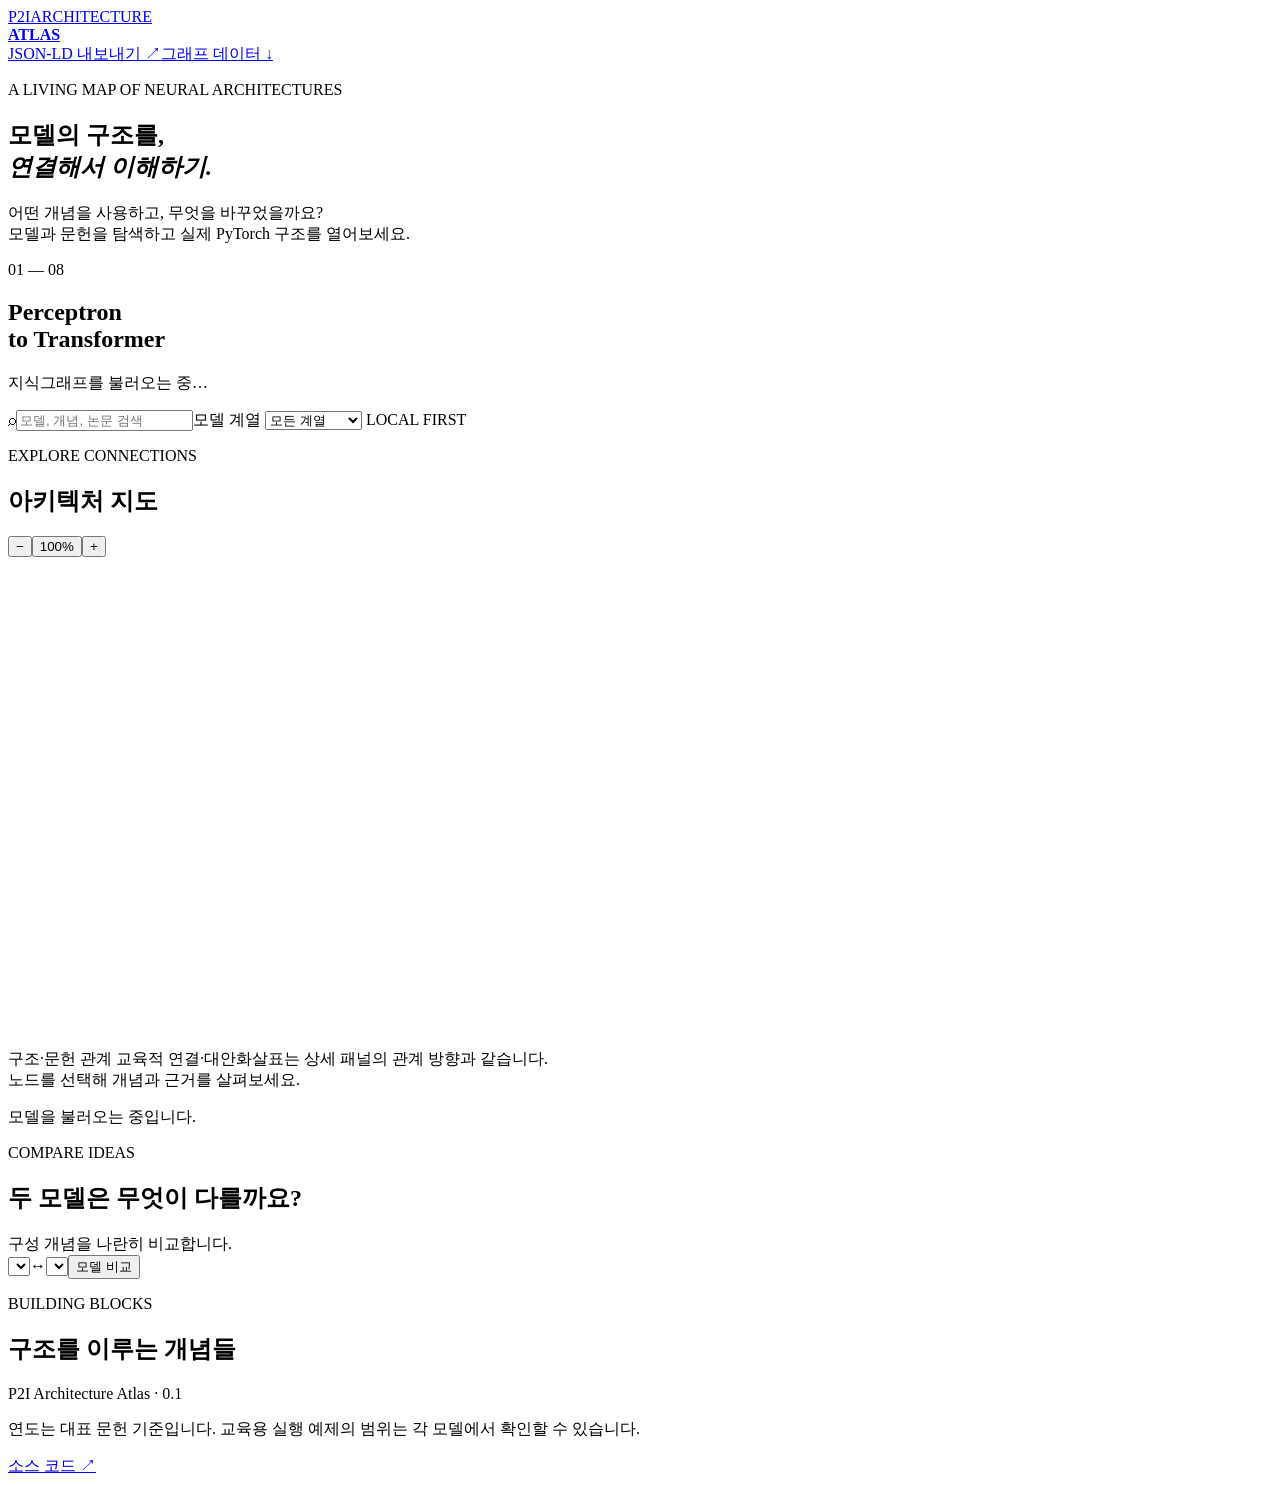
==== src/p2i_kg/static/index.html @ 2f0f4601 "Build an executable architecture knowledge graph and local explorer" ====
<!doctype html>
<html lang="ko"><head><meta charset="UTF-8"><meta name="viewport" content="width=device-width, initial-scale=1"><title>P2I Architecture Atlas</title><link rel="stylesheet" href="/style.css"></head>
<body>
<header><a class="brand" href="/"><span class="logo">P2I</span><span>ARCHITECTURE<br><b>ATLAS</b></span></a><nav><a href="/api/kg/export?format=jsonld" download>JSON-LD 내보내기 ↗</a><a href="/api/kg/export" download>그래프 데이터 ↓</a></nav></header>
<main>
<section class="hero"><div><p class="eyebrow">A LIVING MAP OF NEURAL ARCHITECTURES</p><h1>모델의 구조를,<br><em>연결해서 이해하기.</em></h1><p class="intro">어떤 개념을 사용하고, 무엇을 바꾸었을까요?<br>모델과 문헌을 탐색하고 실제 PyTorch 구조를 열어보세요.</p></div><div class="hero-note"><span class="note-number">01 — 08</span><h2>Perceptron<br><span>to</span> Transformer</h2><p id="stats">지식그래프를 불러오는 중…</p></div></section>
<section class="toolbar" aria-label="탐색 도구"><label class="search"><span>⌕</span><input id="search" type="search" aria-label="모델·개념·논문 검색" placeholder="모델, 개념, 논문 검색"></label><label>모델 계열 <select id="family" aria-label="모델 계열"><option value="all">모든 계열</option><option value="feedforward">Feedforward</option><option value="vision">Vision</option><option value="sequence">Sequence</option><option value="attention">Attention</option></select></label><span class="local-badge"><i></i> LOCAL FIRST</span></section>
<div id="search-results" class="search-results" aria-live="polite"></div>
<div class="workspace"><section class="map-card"><div class="section-heading"><div><p class="eyebrow">EXPLORE CONNECTIONS</p><h2>아키텍처 지도</h2></div><div class="zoom"><button id="zoom-out" aria-label="지도 축소">−</button><button id="zoom-reset" aria-label="지도 배율 초기화">100%</button><button id="zoom-in" aria-label="지도 확대">+</button></div></div><div class="map-viewport"><svg id="map" viewBox="0 0 1400 540" role="group" aria-label="신경망 아키텍처 지식그래프"></svg></div><div class="legend"><span><i class="line"></i> 구조·문헌 관계</span><span><i class="line dotted"></i> 교육적 연결·대안</span><span>화살표는 상세 패널의 관계 방향과 같습니다.</span></div><div class="map-footer"><span>노드를 선택해 개념과 근거를 살펴보세요.</span><span id="revision"></span></div></section><aside id="detail" class="detail-card" aria-live="polite"><p>모델을 불러오는 중입니다.</p></aside></div>
<section class="compare-card"><div class="section-heading"><div><p class="eyebrow">COMPARE IDEAS</p><h2>두 모델은 무엇이 다를까요?</h2></div><span class="muted">구성 개념을 나란히 비교합니다.</span></div><div class="compare-controls"><select id="compare-left" aria-label="비교할 첫 번째 모델"></select><span>↔</span><select id="compare-right" aria-label="비교할 두 번째 모델"></select><button class="primary" id="compare">모델 비교</button></div><div id="comparison" aria-live="polite"></div></section>
<section class="library"><div class="section-heading"><div><p class="eyebrow">BUILDING BLOCKS</p><h2>구조를 이루는 개념들</h2></div></div><div id="concepts" class="concept-grid"></div></section>
<p id="global-error" role="alert"></p>
</main><footer><span>P2I Architecture Atlas · 0.1</span><p>연도는 대표 문헌 기준입니다. 교육용 실행 예제의 범위는 각 모델에서 확인할 수 있습니다.</p><a href="https://github.com/PtwoI/p2i-kg" target="_blank" rel="noopener noreferrer">소스 코드 ↗</a></footer>
<script type="module" src="/app.js"></script></body></html>
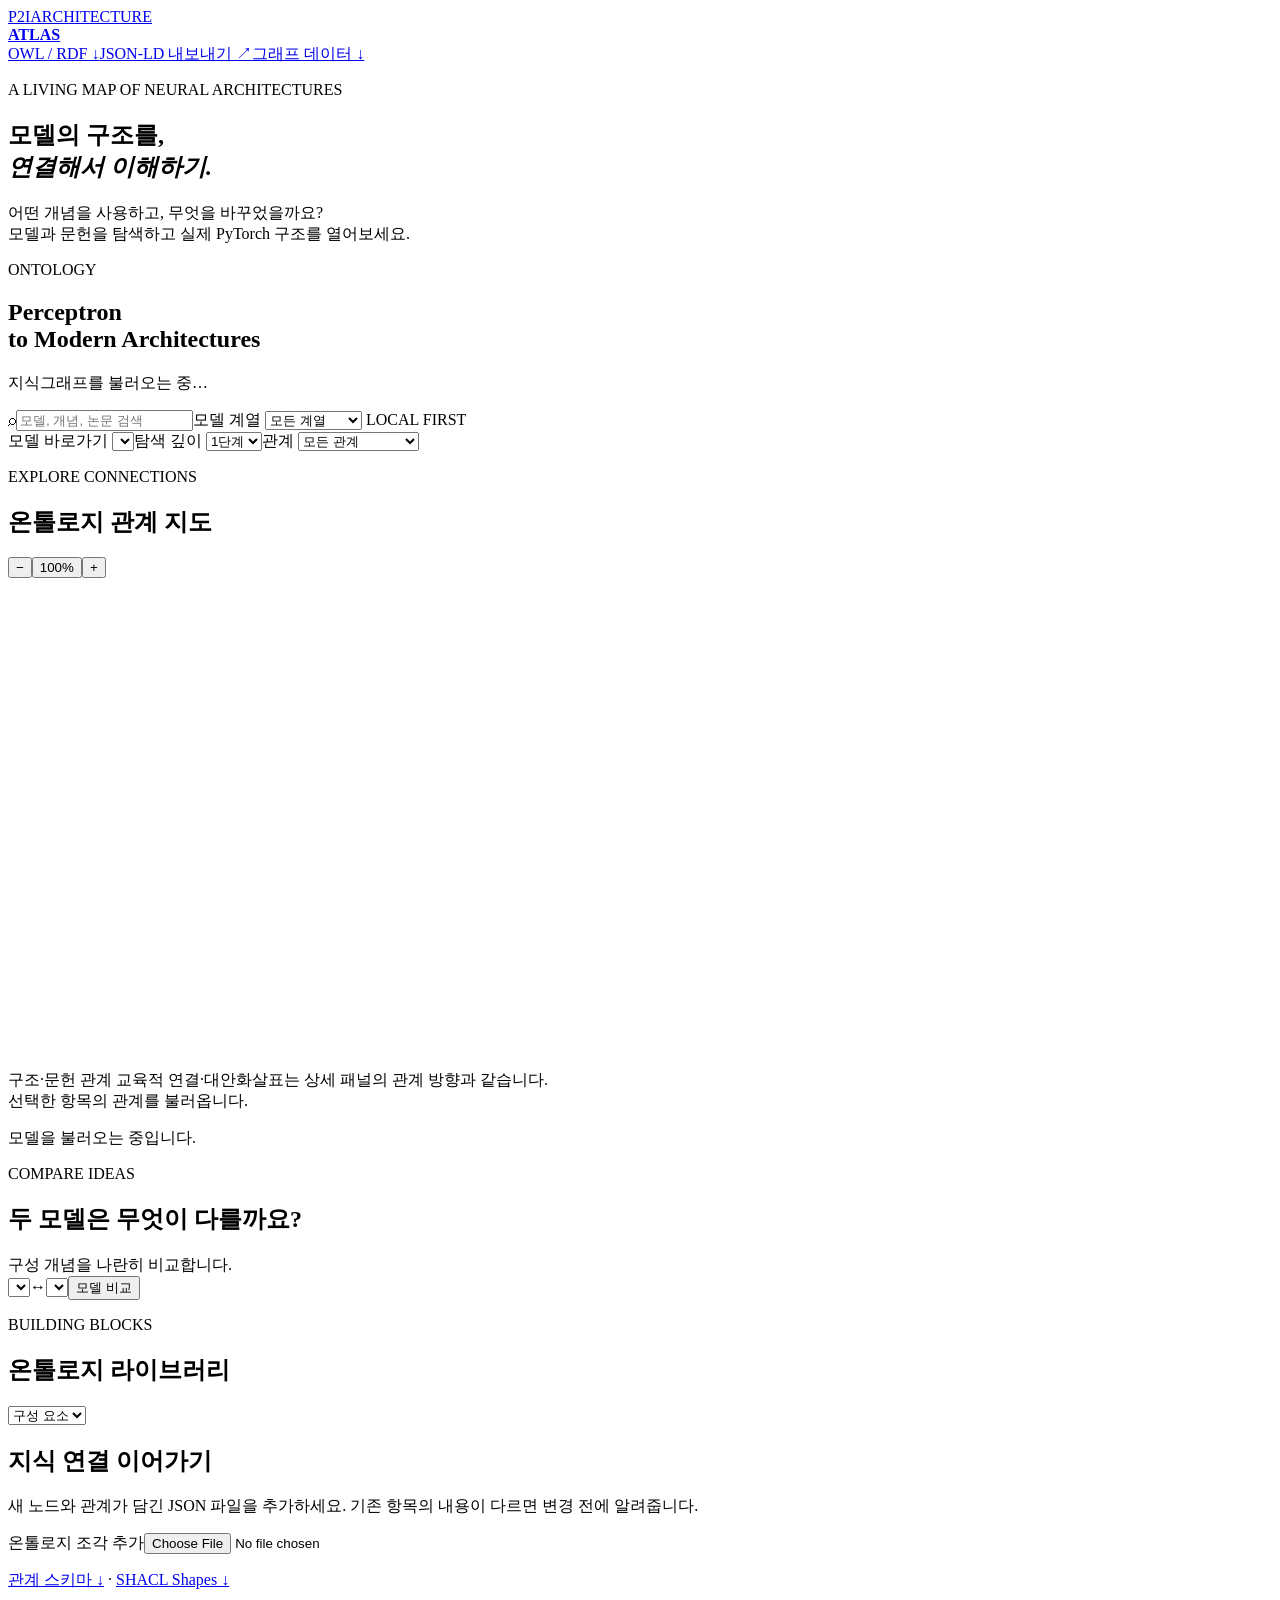
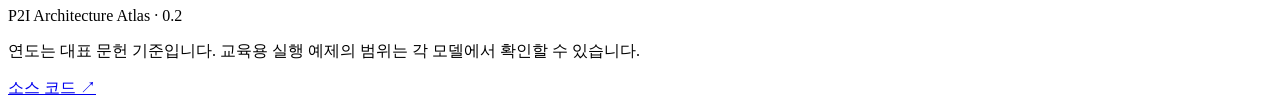
==== commit 63f2ed5e: "[skip ci] Update src/p2i_kg/static/index.html" ====
--- a/src/p2i_kg/static/index.html
+++ b/src/p2i_kg/static/index.html
@@ -1,14 +1,14 @@
 <!doctype html>
 <html lang="ko"><head><meta charset="UTF-8"><meta name="viewport" content="width=device-width, initial-scale=1"><title>P2I Architecture Atlas</title><link rel="stylesheet" href="/style.css"></head>
 <body>
-<header><a class="brand" href="/"><span class="logo">P2I</span><span>ARCHITECTURE<br><b>ATLAS</b></span></a><nav><a href="/api/kg/export?format=jsonld" download>JSON-LD 내보내기 ↗</a><a href="/api/kg/export" download>그래프 데이터 ↓</a></nav></header>
+<header><a class="brand" href="/"><span class="logo">P2I</span><span>ARCHITECTURE<br><b>ATLAS</b></span></a><nav><a href="/api/kg/export?format=turtle" download>OWL / RDF ↓</a><a href="/api/kg/export?format=jsonld" download>JSON-LD 내보내기 ↗</a><a href="/api/kg/export" download>그래프 데이터 ↓</a></nav></header>
 <main>
-<section class="hero"><div><p class="eyebrow">A LIVING MAP OF NEURAL ARCHITECTURES</p><h1>모델의 구조를,<br><em>연결해서 이해하기.</em></h1><p class="intro">어떤 개념을 사용하고, 무엇을 바꾸었을까요?<br>모델과 문헌을 탐색하고 실제 PyTorch 구조를 열어보세요.</p></div><div class="hero-note"><span class="note-number">01 — 08</span><h2>Perceptron<br><span>to</span> Transformer</h2><p id="stats">지식그래프를 불러오는 중…</p></div></section>
-<section class="toolbar" aria-label="탐색 도구"><label class="search"><span>⌕</span><input id="search" type="search" aria-label="모델·개념·논문 검색" placeholder="모델, 개념, 논문 검색"></label><label>모델 계열 <select id="family" aria-label="모델 계열"><option value="all">모든 계열</option><option value="feedforward">Feedforward</option><option value="vision">Vision</option><option value="sequence">Sequence</option><option value="attention">Attention</option></select></label><span class="local-badge"><i></i> LOCAL FIRST</span></section>
+<section class="hero"><div><p class="eyebrow">A LIVING MAP OF NEURAL ARCHITECTURES</p><h1>모델의 구조를,<br><em>연결해서 이해하기.</em></h1><p class="intro">어떤 개념을 사용하고, 무엇을 바꾸었을까요?<br>모델과 문헌을 탐색하고 실제 PyTorch 구조를 열어보세요.</p></div><div class="hero-note"><span class="note-number" id="catalog-range">ONTOLOGY</span><h2>Perceptron<br><span>to</span> Modern Architectures</h2><p id="stats">지식그래프를 불러오는 중…</p></div></section>
+<section class="toolbar" aria-label="탐색 도구"><label class="search"><span>⌕</span><input id="search" type="search" aria-label="모델·개념·논문 검색" placeholder="모델, 개념, 논문 검색"></label><label>모델 계열 <select id="family" aria-label="모델 계열"><option value="all">모든 계열</option><option value="feedforward">Feedforward</option><option value="vision">Vision</option><option value="sequence">Sequence</option><option value="attention">Attention</option><option value="generative">Generative</option><option value="graph">Graph</option><option value="multimodal">Multimodal</option></select></label><span class="local-badge"><i></i> LOCAL FIRST</span></section>
 <div id="search-results" class="search-results" aria-live="polite"></div>
-<div class="workspace"><section class="map-card"><div class="section-heading"><div><p class="eyebrow">EXPLORE CONNECTIONS</p><h2>아키텍처 지도</h2></div><div class="zoom"><button id="zoom-out" aria-label="지도 축소">−</button><button id="zoom-reset" aria-label="지도 배율 초기화">100%</button><button id="zoom-in" aria-label="지도 확대">+</button></div></div><div class="map-viewport"><svg id="map" viewBox="0 0 1400 540" role="group" aria-label="신경망 아키텍처 지식그래프"></svg></div><div class="legend"><span><i class="line"></i> 구조·문헌 관계</span><span><i class="line dotted"></i> 교육적 연결·대안</span><span>화살표는 상세 패널의 관계 방향과 같습니다.</span></div><div class="map-footer"><span>노드를 선택해 개념과 근거를 살펴보세요.</span><span id="revision"></span></div></section><aside id="detail" class="detail-card" aria-live="polite"><p>모델을 불러오는 중입니다.</p></aside></div>
+<div class="ontology-controls"><label>모델 바로가기 <select id="model-select" aria-label="모델 바로가기"></select></label><label>탐색 깊이 <select id="hops" aria-label="탐색 깊이"><option value="1">1단계</option><option value="2">2단계</option></select></label><label>관계 <select id="relation" aria-label="관계 필터"><option value="">모든 관계</option><option value="has_component,uses,subconcept_of">구조와 개념</option><option value="trained_with,applied_to">학습 목적과 과제</option><option value="extends,alternative_to">모델 간 변화</option><option value="documented_in">문헌</option></select></label></div><div class="workspace"><section class="map-card"><div class="section-heading"><div><p class="eyebrow">EXPLORE CONNECTIONS</p><h2>온톨로지 관계 지도</h2></div><div class="zoom"><button id="zoom-out" aria-label="지도 축소">−</button><button id="zoom-reset" aria-label="지도 배율 초기화">100%</button><button id="zoom-in" aria-label="지도 확대">+</button></div></div><div class="map-viewport"><svg id="map" viewBox="0 0 1400 540" role="group" aria-label="신경망 아키텍처 지식그래프"></svg></div><div class="legend"><span><i class="line"></i> 구조·문헌 관계</span><span><i class="line dotted"></i> 교육적 연결·대안</span><span>화살표는 상세 패널의 관계 방향과 같습니다.</span></div><div class="map-footer"><span id="map-message">선택한 항목의 관계를 불러옵니다.</span><span id="revision"></span></div></section><aside id="detail" class="detail-card" aria-live="polite"><p>모델을 불러오는 중입니다.</p></aside></div>
 <section class="compare-card"><div class="section-heading"><div><p class="eyebrow">COMPARE IDEAS</p><h2>두 모델은 무엇이 다를까요?</h2></div><span class="muted">구성 개념을 나란히 비교합니다.</span></div><div class="compare-controls"><select id="compare-left" aria-label="비교할 첫 번째 모델"></select><span>↔</span><select id="compare-right" aria-label="비교할 두 번째 모델"></select><button class="primary" id="compare">모델 비교</button></div><div id="comparison" aria-live="polite"></div></section>
-<section class="library"><div class="section-heading"><div><p class="eyebrow">BUILDING BLOCKS</p><h2>구조를 이루는 개념들</h2></div></div><div id="concepts" class="concept-grid"></div></section>
-<p id="global-error" role="alert"></p>
-</main><footer><span>P2I Architecture Atlas · 0.1</span><p>연도는 대표 문헌 기준입니다. 교육용 실행 예제의 범위는 각 모델에서 확인할 수 있습니다.</p><a href="https://github.com/PtwoI/p2i-kg" target="_blank" rel="noopener noreferrer">소스 코드 ↗</a></footer>
+<section class="library"><div class="section-heading"><div><p class="eyebrow">BUILDING BLOCKS</p><h2>온톨로지 라이브러리</h2></div><select id="library-kind" aria-label="라이브러리 유형"><option value="component">구성 요소</option><option value="concept">개념</option><option value="objective">학습 목적</option><option value="task">과제</option><option value="model">모델</option><option value="paper">논문</option></select></div><div id="concepts" class="concept-grid"></div></section>
+<section class="extend-card"><h2>지식 연결 이어가기</h2><p>새 노드와 관계가 담긴 JSON 파일을 추가하세요. 기존 항목의 내용이 다르면 변경 전에 알려줍니다.</p><label class="secondary">온톨로지 조각 추가<input id="patch-file" type="file" accept="application/json,.json"></label><p id="patch-status" aria-live="polite"></p><a href="/api/kg/ontology" download>관계 스키마 ↓</a> · <a href="/api/kg/shapes" download>SHACL Shapes ↓</a></section><p id="global-error" role="alert"></p>
+</main><footer><span>P2I Architecture Atlas · 0.2</span><p>연도는 대표 문헌 기준입니다. 교육용 실행 예제의 범위는 각 모델에서 확인할 수 있습니다.</p><a href="https://github.com/PtwoI/p2i-kg" target="_blank" rel="noopener noreferrer">소스 코드 ↗</a></footer>
 <script type="module" src="/app.js"></script></body></html>
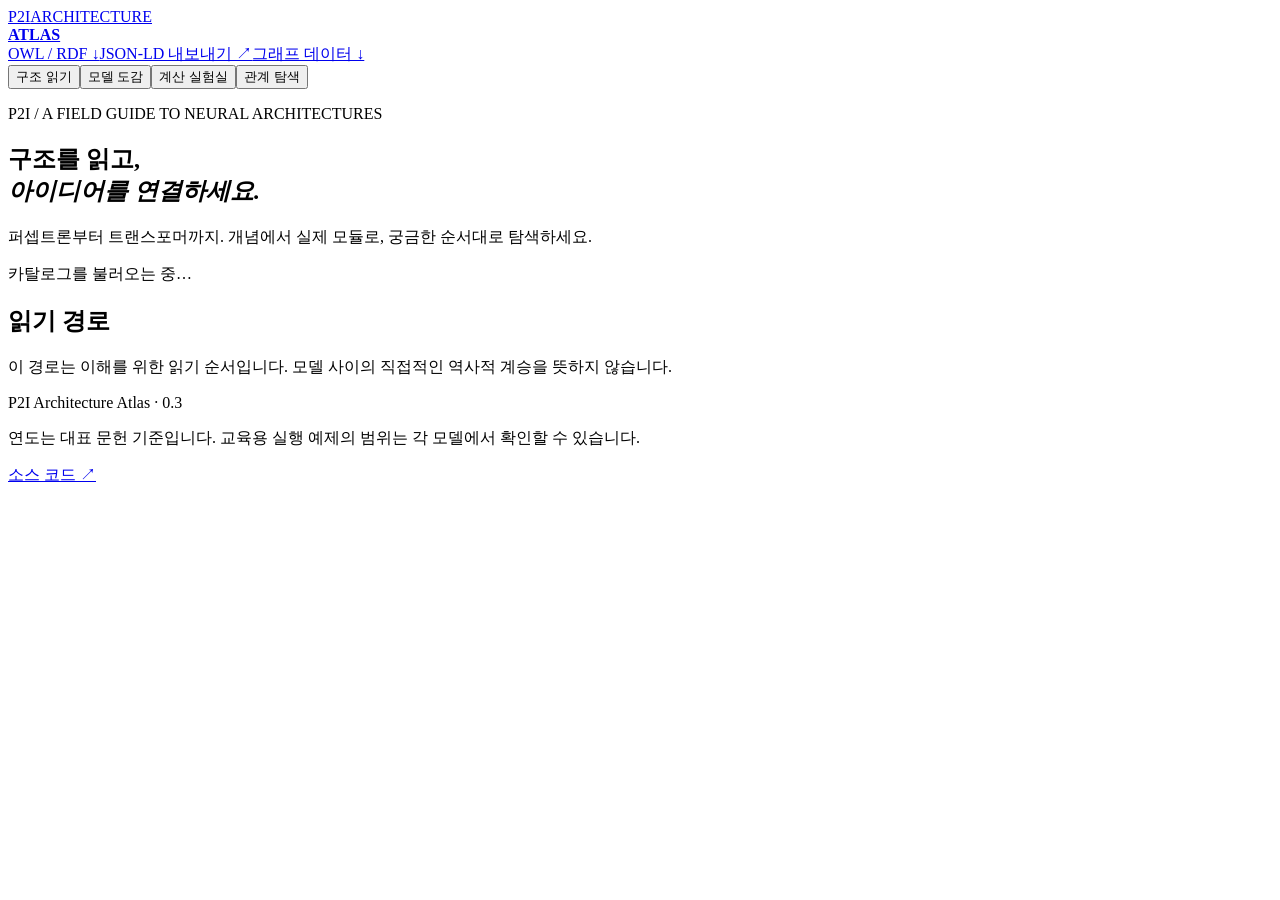
==== commit a4d81e89: "[skip ci] Update src/p2i_kg/static/index.html" ====
--- a/src/p2i_kg/static/index.html
+++ b/src/p2i_kg/static/index.html
@@ -1,14 +1,18 @@
 <!doctype html>
-<html lang="ko"><head><meta charset="UTF-8"><meta name="viewport" content="width=device-width, initial-scale=1"><title>P2I Architecture Atlas</title><link rel="stylesheet" href="/style.css"></head>
+<html lang="ko"><head><meta charset="UTF-8"><meta name="viewport" content="width=device-width, initial-scale=1"><title>P2I Study Atlas · 구조를 읽는 신경망 도감</title><meta name="description" content="신경망 모델의 개념, 구조, 문헌과 계산 과정을 연결해서 읽는 P2I 학습 뷰어"><link rel="stylesheet" href="/style.css"><link rel="stylesheet" href="/study.css"></head>
 <body>
-<header><a class="brand" href="/"><span class="logo">P2I</span><span>ARCHITECTURE<br><b>ATLAS</b></span></a><nav><a href="/api/kg/export?format=turtle" download>OWL / RDF ↓</a><a href="/api/kg/export?format=jsonld" download>JSON-LD 내보내기 ↗</a><a href="/api/kg/export" download>그래프 데이터 ↓</a></nav></header>
+<header><a class="brand" href="/"><span class="logo">P2I</span><span>ARCHITECTURE<br><b>ATLAS</b></span></a><nav><a href="/api/kg/export?format=turtle" download>OWL / RDF ↓</a><a href="/api/kg/export?format=jsonld" download>JSON-LD 내보내기 ↗</a><a href="/api/kg/export" download>그래프 데이터 ↓</a></nav></header><div class="view-nav" role="navigation" aria-label="뷰어 메뉴"><button data-route="learn">구조 읽기</button><button data-route="catalog">모델 도감</button><button data-route="lab">계산 실험실</button><button data-route="explore">관계 탐색</button></div>
 <main>
+<section id="learn-view" data-view="learn"><div class="study-heading"><div><p class="eyebrow">P2I / A FIELD GUIDE TO NEURAL ARCHITECTURES</p><h1>구조를 읽고,<br><em>아이디어를 연결하세요.</em></h1><p>퍼셉트론부터 트랜스포머까지. 개념에서 실제 모듈로, 궁금한 순서대로 탐색하세요.</p></div><span id="study-data-status">카탈로그를 불러오는 중…</span></div><div class="study-layout"><aside class="study-sidebar"><h2>읽기 경로</h2><div id="course-list"></div><p id="course-note" class="course-note"></p><div id="lesson-list"></div><p class="aside-note">이 경로는 이해를 위한 읽기 순서입니다. 모델 사이의 직접적인 역사적 계승을 뜻하지 않습니다.</p></aside><div><article id="lesson" class="study-reader"></article><div id="lesson-paging" class="lesson-paging"></div></div></div></section>
+<section data-view="catalog" hidden><div class="study-heading"><div><p class="eyebrow">THE MODEL COLLECTION</p><h1>신경망 구조 도감</h1><p>같은 문제를 다른 방식으로 푸는 모델들을 찾아보세요.</p></div></div><div class="catalog-tools"><input id="study-search" type="search" aria-label="도감 모델 검색" placeholder="모델 이름이나 설명으로 검색"><label>계열 <select id="study-family" aria-label="도감 모델 계열"><option value="all">모든 계열</option><option value="feedforward">Feedforward</option><option value="vision">Vision</option><option value="sequence">Sequence</option><option value="attention">Attention</option><option value="generative">Generative</option><option value="graph">Graph</option><option value="multimodal">Multimodal</option></select></label><span id="catalog-count"></span></div><div id="model-cards" class="model-cards"></div></section>
+<section data-view="lab" hidden><div class="study-heading"><div><p class="eyebrow">SMALL NUMBERS, VISIBLE IDEAS</p><h1>계산하면서 이해하기</h1><p>값 하나를 바꾸고, 표현이 달라지는 과정을 눈으로 확인하세요.</p></div></div><div id="lab-tabs" class="lab-tabs" aria-label="계산 실험 선택"></div><div id="lab-content" class="lab-card"></div></section>
+<section id="explore-view" data-view="explore" hidden>
 <section class="hero"><div><p class="eyebrow">A LIVING MAP OF NEURAL ARCHITECTURES</p><h1>모델의 구조를,<br><em>연결해서 이해하기.</em></h1><p class="intro">어떤 개념을 사용하고, 무엇을 바꾸었을까요?<br>모델과 문헌을 탐색하고 실제 PyTorch 구조를 열어보세요.</p></div><div class="hero-note"><span class="note-number" id="catalog-range">ONTOLOGY</span><h2>Perceptron<br><span>to</span> Modern Architectures</h2><p id="stats">지식그래프를 불러오는 중…</p></div></section>
 <section class="toolbar" aria-label="탐색 도구"><label class="search"><span>⌕</span><input id="search" type="search" aria-label="모델·개념·논문 검색" placeholder="모델, 개념, 논문 검색"></label><label>모델 계열 <select id="family" aria-label="모델 계열"><option value="all">모든 계열</option><option value="feedforward">Feedforward</option><option value="vision">Vision</option><option value="sequence">Sequence</option><option value="attention">Attention</option><option value="generative">Generative</option><option value="graph">Graph</option><option value="multimodal">Multimodal</option></select></label><span class="local-badge"><i></i> LOCAL FIRST</span></section>
 <div id="search-results" class="search-results" aria-live="polite"></div>
 <div class="ontology-controls"><label>모델 바로가기 <select id="model-select" aria-label="모델 바로가기"></select></label><label>탐색 깊이 <select id="hops" aria-label="탐색 깊이"><option value="1">1단계</option><option value="2">2단계</option></select></label><label>관계 <select id="relation" aria-label="관계 필터"><option value="">모든 관계</option><option value="has_component,uses,subconcept_of">구조와 개념</option><option value="trained_with,applied_to">학습 목적과 과제</option><option value="extends,alternative_to">모델 간 변화</option><option value="documented_in">문헌</option></select></label></div><div class="workspace"><section class="map-card"><div class="section-heading"><div><p class="eyebrow">EXPLORE CONNECTIONS</p><h2>온톨로지 관계 지도</h2></div><div class="zoom"><button id="zoom-out" aria-label="지도 축소">−</button><button id="zoom-reset" aria-label="지도 배율 초기화">100%</button><button id="zoom-in" aria-label="지도 확대">+</button></div></div><div class="map-viewport"><svg id="map" viewBox="0 0 1400 540" role="group" aria-label="신경망 아키텍처 지식그래프"></svg></div><div class="legend"><span><i class="line"></i> 구조·문헌 관계</span><span><i class="line dotted"></i> 교육적 연결·대안</span><span>화살표는 상세 패널의 관계 방향과 같습니다.</span></div><div class="map-footer"><span id="map-message">선택한 항목의 관계를 불러옵니다.</span><span id="revision"></span></div></section><aside id="detail" class="detail-card" aria-live="polite"><p>모델을 불러오는 중입니다.</p></aside></div>
 <section class="compare-card"><div class="section-heading"><div><p class="eyebrow">COMPARE IDEAS</p><h2>두 모델은 무엇이 다를까요?</h2></div><span class="muted">구성 개념을 나란히 비교합니다.</span></div><div class="compare-controls"><select id="compare-left" aria-label="비교할 첫 번째 모델"></select><span>↔</span><select id="compare-right" aria-label="비교할 두 번째 모델"></select><button class="primary" id="compare">모델 비교</button></div><div id="comparison" aria-live="polite"></div></section>
 <section class="library"><div class="section-heading"><div><p class="eyebrow">BUILDING BLOCKS</p><h2>온톨로지 라이브러리</h2></div><select id="library-kind" aria-label="라이브러리 유형"><option value="component">구성 요소</option><option value="concept">개념</option><option value="objective">학습 목적</option><option value="task">과제</option><option value="model">모델</option><option value="paper">논문</option></select></div><div id="concepts" class="concept-grid"></div></section>
-<section class="extend-card"><h2>지식 연결 이어가기</h2><p>새 노드와 관계가 담긴 JSON 파일을 추가하세요. 기존 항목의 내용이 다르면 변경 전에 알려줍니다.</p><label class="secondary">온톨로지 조각 추가<input id="patch-file" type="file" accept="application/json,.json"></label><p id="patch-status" aria-live="polite"></p><a href="/api/kg/ontology" download>관계 스키마 ↓</a> · <a href="/api/kg/shapes" download>SHACL Shapes ↓</a></section><p id="global-error" role="alert"></p>
-</main><footer><span>P2I Architecture Atlas · 0.2</span><p>연도는 대표 문헌 기준입니다. 교육용 실행 예제의 범위는 각 모델에서 확인할 수 있습니다.</p><a href="https://github.com/PtwoI/p2i-kg" target="_blank" rel="noopener noreferrer">소스 코드 ↗</a></footer>
+<section class="extend-card"><h2>지식 연결 이어가기</h2><p>새 노드와 관계가 담긴 JSON 파일을 추가하세요. 기존 항목의 내용이 다르면 변경 전에 알려줍니다.</p><label class="secondary">온톨로지 조각 추가<input id="patch-file" type="file" accept="application/json,.json"></label><p id="patch-status" aria-live="polite"></p><a href="/api/kg/ontology" download>관계 스키마 ↓</a> · <a href="/api/kg/shapes" download>SHACL Shapes ↓</a></section>
+</section><p id="global-error" role="alert"></p></main><footer><span>P2I Architecture Atlas · 0.3</span><p>연도는 대표 문헌 기준입니다. 교육용 실행 예제의 범위는 각 모델에서 확인할 수 있습니다.</p><a href="https://github.com/PtwoI/p2i-kg" target="_blank" rel="noopener noreferrer">소스 코드 ↗</a></footer>
 <script type="module" src="/app.js"></script></body></html>
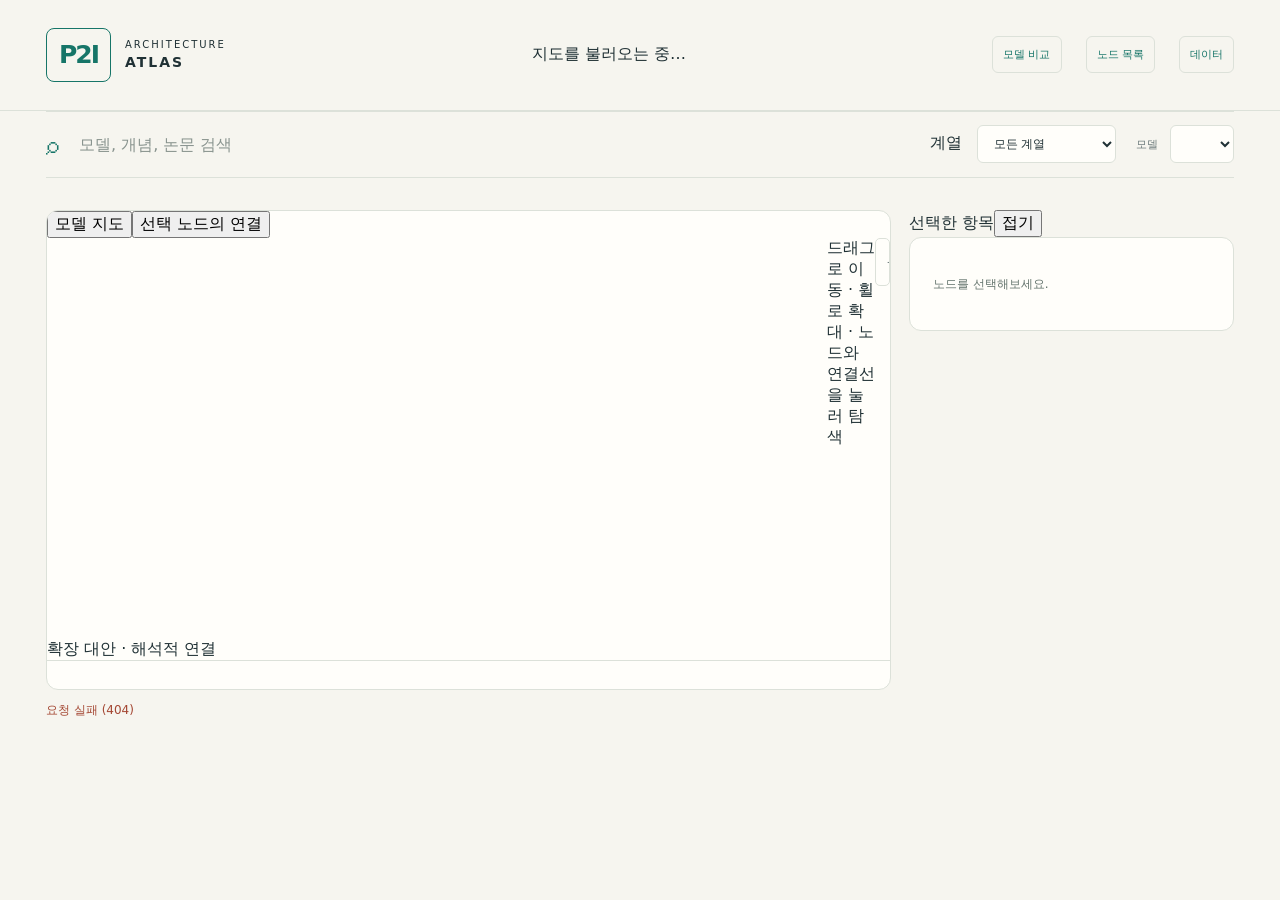
==== commit e7a6c033: "[skip ci] Update src/p2i_kg/static/index.html" ====
--- a/src/p2i_kg/static/index.html
+++ b/src/p2i_kg/static/index.html
@@ -1,18 +1,14 @@
 <!doctype html>
-<html lang="ko"><head><meta charset="UTF-8"><meta name="viewport" content="width=device-width, initial-scale=1"><title>P2I Study Atlas · 구조를 읽는 신경망 도감</title><meta name="description" content="신경망 모델의 개념, 구조, 문헌과 계산 과정을 연결해서 읽는 P2I 학습 뷰어"><link rel="stylesheet" href="/style.css"><link rel="stylesheet" href="/study.css"></head>
+<html lang="ko"><head><meta charset="UTF-8"><meta name="viewport" content="width=device-width, initial-scale=1"><title>P2I Architecture Atlas</title><meta name="description" content="신경망 모델과 개념, 구조, 문헌을 연결한 인터랙티브 지도"><link rel="stylesheet" href="./style.css"><link rel="stylesheet" href="./map.css"></head>
 <body>
-<header><a class="brand" href="/"><span class="logo">P2I</span><span>ARCHITECTURE<br><b>ATLAS</b></span></a><nav><a href="/api/kg/export?format=turtle" download>OWL / RDF ↓</a><a href="/api/kg/export?format=jsonld" download>JSON-LD 내보내기 ↗</a><a href="/api/kg/export" download>그래프 데이터 ↓</a></nav></header><div class="view-nav" role="navigation" aria-label="뷰어 메뉴"><button data-route="learn">구조 읽기</button><button data-route="catalog">모델 도감</button><button data-route="lab">계산 실험실</button><button data-route="explore">관계 탐색</button></div>
+<header><a class="brand" href="./"><span class="logo">P2I</span><span>ARCHITECTURE<br><b>ATLAS</b></span></a><div class="header-stats" id="stats">지도를 불러오는 중…</div><nav aria-label="지도 도구"><button class="secondary" data-panel="compare-panel">모델 비교</button><button class="secondary" data-panel="library-panel">노드 목록</button><button class="secondary" data-panel="data-panel">데이터</button></nav></header>
 <main>
-<section id="learn-view" data-view="learn"><div class="study-heading"><div><p class="eyebrow">P2I / A FIELD GUIDE TO NEURAL ARCHITECTURES</p><h1>구조를 읽고,<br><em>아이디어를 연결하세요.</em></h1><p>퍼셉트론부터 트랜스포머까지. 개념에서 실제 모듈로, 궁금한 순서대로 탐색하세요.</p></div><span id="study-data-status">카탈로그를 불러오는 중…</span></div><div class="study-layout"><aside class="study-sidebar"><h2>읽기 경로</h2><div id="course-list"></div><p id="course-note" class="course-note"></p><div id="lesson-list"></div><p class="aside-note">이 경로는 이해를 위한 읽기 순서입니다. 모델 사이의 직접적인 역사적 계승을 뜻하지 않습니다.</p></aside><div><article id="lesson" class="study-reader"></article><div id="lesson-paging" class="lesson-paging"></div></div></div></section>
-<section data-view="catalog" hidden><div class="study-heading"><div><p class="eyebrow">THE MODEL COLLECTION</p><h1>신경망 구조 도감</h1><p>같은 문제를 다른 방식으로 푸는 모델들을 찾아보세요.</p></div></div><div class="catalog-tools"><input id="study-search" type="search" aria-label="도감 모델 검색" placeholder="모델 이름이나 설명으로 검색"><label>계열 <select id="study-family" aria-label="도감 모델 계열"><option value="all">모든 계열</option><option value="feedforward">Feedforward</option><option value="vision">Vision</option><option value="sequence">Sequence</option><option value="attention">Attention</option><option value="generative">Generative</option><option value="graph">Graph</option><option value="multimodal">Multimodal</option></select></label><span id="catalog-count"></span></div><div id="model-cards" class="model-cards"></div></section>
-<section data-view="lab" hidden><div class="study-heading"><div><p class="eyebrow">SMALL NUMBERS, VISIBLE IDEAS</p><h1>계산하면서 이해하기</h1><p>값 하나를 바꾸고, 표현이 달라지는 과정을 눈으로 확인하세요.</p></div></div><div id="lab-tabs" class="lab-tabs" aria-label="계산 실험 선택"></div><div id="lab-content" class="lab-card"></div></section>
-<section id="explore-view" data-view="explore" hidden>
-<section class="hero"><div><p class="eyebrow">A LIVING MAP OF NEURAL ARCHITECTURES</p><h1>모델의 구조를,<br><em>연결해서 이해하기.</em></h1><p class="intro">어떤 개념을 사용하고, 무엇을 바꾸었을까요?<br>모델과 문헌을 탐색하고 실제 PyTorch 구조를 열어보세요.</p></div><div class="hero-note"><span class="note-number" id="catalog-range">ONTOLOGY</span><h2>Perceptron<br><span>to</span> Modern Architectures</h2><p id="stats">지식그래프를 불러오는 중…</p></div></section>
-<section class="toolbar" aria-label="탐색 도구"><label class="search"><span>⌕</span><input id="search" type="search" aria-label="모델·개념·논문 검색" placeholder="모델, 개념, 논문 검색"></label><label>모델 계열 <select id="family" aria-label="모델 계열"><option value="all">모든 계열</option><option value="feedforward">Feedforward</option><option value="vision">Vision</option><option value="sequence">Sequence</option><option value="attention">Attention</option><option value="generative">Generative</option><option value="graph">Graph</option><option value="multimodal">Multimodal</option></select></label><span class="local-badge"><i></i> LOCAL FIRST</span></section>
+<div class="toolbar" aria-label="탐색 도구"><label class="search"><span>⌕</span><input id="search" type="search" aria-label="모델·개념·논문 검색" placeholder="모델, 개념, 논문 검색"></label><label class="filter-label">계열 <select id="family" aria-label="모델 계열"><option value="all">모든 계열</option><option value="feedforward">Feedforward</option><option value="vision">Vision</option><option value="sequence">Sequence</option><option value="attention">Attention</option><option value="generative">Generative</option><option value="graph">Graph</option><option value="multimodal">Multimodal</option></select></label><label class="jump-label">모델 <select id="model-select" aria-label="모델 바로가기"></select></label></div>
 <div id="search-results" class="search-results" aria-live="polite"></div>
-<div class="ontology-controls"><label>모델 바로가기 <select id="model-select" aria-label="모델 바로가기"></select></label><label>탐색 깊이 <select id="hops" aria-label="탐색 깊이"><option value="1">1단계</option><option value="2">2단계</option></select></label><label>관계 <select id="relation" aria-label="관계 필터"><option value="">모든 관계</option><option value="has_component,uses,subconcept_of">구조와 개념</option><option value="trained_with,applied_to">학습 목적과 과제</option><option value="extends,alternative_to">모델 간 변화</option><option value="documented_in">문헌</option></select></label></div><div class="workspace"><section class="map-card"><div class="section-heading"><div><p class="eyebrow">EXPLORE CONNECTIONS</p><h2>온톨로지 관계 지도</h2></div><div class="zoom"><button id="zoom-out" aria-label="지도 축소">−</button><button id="zoom-reset" aria-label="지도 배율 초기화">100%</button><button id="zoom-in" aria-label="지도 확대">+</button></div></div><div class="map-viewport"><svg id="map" viewBox="0 0 1400 540" role="group" aria-label="신경망 아키텍처 지식그래프"></svg></div><div class="legend"><span><i class="line"></i> 구조·문헌 관계</span><span><i class="line dotted"></i> 교육적 연결·대안</span><span>화살표는 상세 패널의 관계 방향과 같습니다.</span></div><div class="map-footer"><span id="map-message">선택한 항목의 관계를 불러옵니다.</span><span id="revision"></span></div></section><aside id="detail" class="detail-card" aria-live="polite"><p>모델을 불러오는 중입니다.</p></aside></div>
-<section class="compare-card"><div class="section-heading"><div><p class="eyebrow">COMPARE IDEAS</p><h2>두 모델은 무엇이 다를까요?</h2></div><span class="muted">구성 개념을 나란히 비교합니다.</span></div><div class="compare-controls"><select id="compare-left" aria-label="비교할 첫 번째 모델"></select><span>↔</span><select id="compare-right" aria-label="비교할 두 번째 모델"></select><button class="primary" id="compare">모델 비교</button></div><div id="comparison" aria-live="polite"></div></section>
-<section class="library"><div class="section-heading"><div><p class="eyebrow">BUILDING BLOCKS</p><h2>온톨로지 라이브러리</h2></div><select id="library-kind" aria-label="라이브러리 유형"><option value="component">구성 요소</option><option value="concept">개념</option><option value="objective">학습 목적</option><option value="task">과제</option><option value="model">모델</option><option value="paper">논문</option></select></div><div id="concepts" class="concept-grid"></div></section>
-<section class="extend-card"><h2>지식 연결 이어가기</h2><p>새 노드와 관계가 담긴 JSON 파일을 추가하세요. 기존 항목의 내용이 다르면 변경 전에 알려줍니다.</p><label class="secondary">온톨로지 조각 추가<input id="patch-file" type="file" accept="application/json,.json"></label><p id="patch-status" aria-live="polite"></p><a href="/api/kg/ontology" download>관계 스키마 ↓</a> · <a href="/api/kg/shapes" download>SHACL Shapes ↓</a></section>
-</section><p id="global-error" role="alert"></p></main><footer><span>P2I Architecture Atlas · 0.3</span><p>연도는 대표 문헌 기준입니다. 교육용 실행 예제의 범위는 각 모델에서 확인할 수 있습니다.</p><a href="https://github.com/PtwoI/p2i-kg" target="_blank" rel="noopener noreferrer">소스 코드 ↗</a></footer>
-<script type="module" src="/app.js"></script></body></html>
+<div class="workspace"><section class="map-card"><div class="map-topbar"><div class="map-modes" role="group" aria-label="지도 범위"><button id="overview" aria-pressed="true">모델 지도</button><button id="neighborhood" aria-pressed="false">선택 노드의 연결</button></div><div class="focus-controls" hidden><label>깊이 <select id="hops" aria-label="탐색 깊이"><option value="1">1단계</option><option value="2">2단계</option></select></label><label>관계 <select id="relation" aria-label="관계 필터"><option value="">모든 관계</option><option value="has_component,uses,subconcept_of">구조와 개념</option><option value="trained_with,applied_to">학습 목적과 과제</option><option value="extends,alternative_to">모델 간 변화</option><option value="documented_in">문헌</option></select></label></div></div><div class="map-viewport"><svg id="map" viewBox="0 0 1400 720" role="group" tabindex="0" aria-label="신경망 아키텍처 지식그래프"></svg><div class="canvas-hint" id="canvas-hint">드래그로 이동 · 휠로 확대 · 노드와 연결선을 눌러 탐색</div><div class="zoom"><button id="zoom-out" aria-label="지도 축소">−</button><button id="zoom-reset" aria-label="지도 전체 보기">전체</button><button id="zoom-in" aria-label="지도 확대">+</button></div></div><div class="map-legend"><div id="family-legend"></div><span><i class="legend-line"></i> 확장 <i class="legend-line dotted"></i> 대안 · 해석적 연결</span></div><div class="map-footer"><span id="map-message"></span><span id="revision"></span></div></section><aside class="inspector"><div class="inspector-heading"><span>선택한 항목</span><button id="collapse-detail" aria-expanded="true" aria-label="상세 패널 접기">접기</button></div><div id="detail" class="detail-card" aria-live="polite"><p>노드를 선택해보세요.</p></div></aside></div>
+<p id="global-error" role="alert"></p>
+</main>
+<dialog id="compare-panel" class="atlas-panel"><div class="panel-heading"><h2>모델 비교</h2><button data-close aria-label="모델 비교 닫기">×</button></div><section class="compare-card"><div class="compare-controls"><select id="compare-left" aria-label="비교할 첫 번째 모델"></select><span>↔</span><select id="compare-right" aria-label="비교할 두 번째 모델"></select><button class="primary" id="compare">비교하기</button></div><div id="comparison" aria-live="polite"></div></section></dialog>
+<dialog id="library-panel" class="atlas-panel"><div class="panel-heading"><h2>노드 목록</h2><button data-close aria-label="노드 목록 닫기">×</button></div><section class="library"><div class="section-heading"><select id="library-kind" aria-label="라이브러리 유형"><option value="model">모델</option><option value="concept">개념</option><option value="component">구성 요소</option><option value="objective">학습 목적</option><option value="task">과제</option><option value="paper">논문</option></select></div><div id="concepts" class="concept-grid"></div></section></dialog>
+<dialog id="data-panel" class="atlas-panel"><div class="panel-heading"><h2>지도 데이터</h2><button data-close aria-label="지도 데이터 닫기">×</button></div><div class="data-links"><a href="/api/kg/export?format=turtle" download>OWL / RDF ↓</a><a href="/api/kg/export?format=jsonld" download>JSON-LD 내보내기 ↗</a><a href="/api/kg/export" download>그래프 데이터 ↓</a><a href="/api/kg/ontology" download>관계 스키마 ↓</a><a href="/api/kg/shapes" download>SHACL Shapes ↓</a></div><section class="extend-card"><h2>지식 연결 이어가기</h2><p>새 노드와 관계가 담긴 JSON 파일을 추가하세요.</p><label class="secondary">온톨로지 조각 추가<input id="patch-file" type="file" accept="application/json,.json"></label><p id="patch-status" aria-live="polite"></p></section><p class="snapshot-note"></p><a class="source-link" href="https://github.com/PtwoI/p2i-kg" target="_blank" rel="noopener noreferrer">소스 코드 ↗</a></dialog>
+<script type="module" src="./app.js"></script></body></html>
--- a/src/p2i_kg/static/style.css
+++ b/src/p2i_kg/static/style.css
@@ -0,0 +1,5 @@
+:root{font-family:Inter,Pretendard,"Noto Sans KR",system-ui,sans-serif;color:#203135;background:#f6f5ef;font-synthesis:none;--teal:#167568;--ink:#203135;--muted:#6d7b7c;--line:#dce1d9;--paper:#fffefa}*{box-sizing:border-box}body{margin:0}button,input,select{font:inherit}button,a,select{-webkit-tap-highlight-color:transparent}button{cursor:pointer}a{color:inherit;text-decoration:none}button:focus-visible,a:focus-visible,select:focus-visible,input:focus-visible{outline:3px solid #eeaa52;outline-offset:4px}header{max-width:1500px;margin:auto;padding:28px 46px;display:flex;justify-content:space-between;align-items:center;border-bottom:1px solid var(--line)}.brand{display:flex;gap:14px;align-items:center;font-size:10px;letter-spacing:2px;line-height:1.5}.brand b{font-size:14px}.logo{font-size:25px;letter-spacing:-2px;font-weight:800;color:var(--teal);border:1px solid var(--teal);padding:7px 12px;border-radius:8px}nav{display:flex;gap:24px;font-size:12px;color:#516764}nav a:hover{text-decoration:underline}main{max-width:1500px;margin:auto;padding:0 46px 55px}.hero{display:flex;justify-content:space-between;align-items:center;padding:52px 0 43px;gap:35px}.eyebrow{font-size:10px;letter-spacing:2.1px;font-weight:700;color:var(--teal);margin:0 0 14px}h1{font-size:clamp(32px,4vw,56px);line-height:1.24;letter-spacing:-2.1px;margin:0;font-weight:650}h1 em{font-style:normal;color:var(--teal)}.intro{font-size:14px;line-height:1.9;color:var(--muted);margin:20px 0 0}.hero-note{padding:23px 34px;border-left:1px solid var(--line);min-width:290px}.note-number{font-size:11px;letter-spacing:3px;color:var(--teal)}.hero-note h2{font-size:25px;line-height:1.6;font-weight:500;margin:12px 0}.hero-note h2 span{font-family:Georgia,serif;font-size:20px;font-style:italic;color:#a2aaa0}.hero-note p{font-size:11px;line-height:1.8;color:var(--muted)}.toolbar{display:flex;align-items:center;gap:20px;margin-bottom:18px;padding:13px 0;border-top:1px solid var(--line);border-bottom:1px solid var(--line)}.search{display:flex;gap:10px;align-items:center;flex:1}.search span{font-size:25px;color:var(--teal)}input{background:transparent;border:0;padding:10px;min-width:0;width:100%;color:var(--ink)}input::placeholder{color:#88938e}.toolbar>label:last-of-type{font-size:11px;color:var(--muted)}select{border:1px solid var(--line);border-radius:6px;background:var(--paper);padding:10px 30px 10px 12px;color:var(--ink);margin-left:9px;font-size:12px}.local-badge{font-size:9px;letter-spacing:1.3px;color:var(--teal);white-space:nowrap;display:flex;align-items:center;gap:7px}.local-badge i{height:6px;width:6px;border-radius:50%;background:var(--teal)}.workspace{display:grid;grid-template-columns:minmax(0,1fr) 325px;gap:18px;align-items:start}.map-card,.detail-card,.compare-card{border:1px solid var(--line);border-radius:12px;background:var(--paper);overflow:hidden}.section-heading{display:flex;justify-content:space-between;align-items:center;gap:14px;padding:22px 24px}.section-heading .eyebrow{font-size:9px;margin-bottom:8px}h2{font-size:18px;font-weight:600;margin:0;letter-spacing:-.5px}.zoom{display:flex;align-items:center;border:1px solid var(--line);border-radius:5px;overflow:hidden}.zoom button{border:0;background:transparent;padding:6px 10px;color:var(--muted);font-size:12px}.zoom button:hover{background:#e6eeea}.map-viewport{overflow:auto;background-image:radial-gradient(#d9e1d7 .65px,transparent .65px);background-size:16px 16px;min-height:350px;display:flex;align-items:center}#map{display:block;width:100%;min-width:780px;height:auto}.model-node{cursor:pointer;transition:opacity .2s}.model-node rect{fill:var(--paper);stroke:#cbd6cd;stroke-width:1.5;transition:fill .15s,stroke .15s}.model-node:hover rect{stroke:var(--teal);stroke-width:2.5}.model-node.selected rect{fill:#e4f0e9;stroke:var(--teal);stroke-width:2.5}.model-node.dimmed{opacity:.2}.model-node .node-label{font:600 20px system-ui;fill:var(--ink)}.model-node .node-year{font:12px system-ui;fill:var(--muted)}.model-node .node-index{font:11px system-ui;fill:var(--teal);letter-spacing:1px}.map-edge{fill:none;stroke:#9caea4;stroke-width:2}.map-edge.dotted{stroke-dasharray:5 6}.map-edge.active{stroke:var(--teal);stroke-width:3}.map-edge-label{font:11px system-ui;fill:#71827a}.legend{display:flex;gap:18px;flex-wrap:wrap;font-size:9px;color:var(--muted);padding:16px 22px}.legend span{display:flex;align-items:center;gap:6px}.line{width:21px;border-top:2px solid #9caea4}.line.dotted{border-top-style:dashed}.map-footer{padding:14px 22px;display:flex;justify-content:space-between;gap:10px;font-size:9px;color:var(--muted);border-top:1px solid var(--line)}.detail-card{padding:23px}.detail-type{font-size:9px;letter-spacing:2px;color:var(--teal);text-transform:uppercase}.detail-card h2{font-size:25px;margin:12px 0;line-height:1.3}.detail-card p{font-size:12px;line-height:1.9;color:#65756e}.detail-year{font-family:Georgia,serif;font-size:30px;color:#adb8ad;margin:12px 0}.detail-card h3{font-size:11px;letter-spacing:1px;margin:25px 0 12px;color:#63766d}.chips{display:flex;flex-wrap:wrap;gap:7px}.chip{padding:6px 9px;border:1px solid #d9e5dc;border-radius:20px;background:#f5f8f2;color:#3f6659;font-size:10px}.chip:hover{background:#e4efe5}.reference{display:block;border-top:1px solid var(--line);padding-top:12px;margin-top:13px;font-size:11px;line-height:1.6}.reference small{display:block;color:var(--muted);margin-top:5px}.relation-item{padding:11px 0;border-bottom:1px solid var(--line)}.relation-item button{border:0;padding:0;background:none;color:var(--teal);font-size:11px;text-align:left}.relation-item small{display:block;color:var(--muted);font-size:10px;line-height:1.7;margin-top:4px}.primary{border:0;background:var(--teal);color:white;padding:12px 15px;border-radius:6px;font-size:12px}.primary:hover{background:#0c5d52}.primary:disabled{opacity:.5;cursor:wait}.runtime-actions{display:flex;flex-wrap:wrap;gap:8px;margin-top:20px}.secondary{border:1px solid var(--line);border-radius:6px;padding:10px;background:transparent;color:var(--teal);font-size:11px}.session-link{display:block;color:var(--teal);font-size:12px;margin:12px 0}.close-session{border:0;background:none;color:var(--muted);font-size:10px;text-decoration:underline}.runtime-status{font-size:11px;color:var(--teal);line-height:1.7;margin-top:12px}.runtime-status.error{color:#a44733}.compare-card{margin-top:22px;padding-bottom:20px}.muted{color:var(--muted);font-size:10px}.compare-controls{display:flex;align-items:center;gap:12px;padding:0 24px}.compare-controls select{margin:0;flex:1;max-width:260px}.compare-controls>span{color:#99a89e}.compare-columns{display:grid;grid-template-columns:repeat(3,1fr);padding:23px 24px 0;gap:20px}.compare-columns h3{font-size:12px;font-weight:500;margin:0 0 12px}.compare-note{font-size:10px;color:var(--muted);padding:0 24px;margin-top:18px}.library{padding-top:28px}.library .section-heading{padding-left:0}.concept-grid{display:grid;grid-template-columns:repeat(4,1fr);gap:12px}.concept-tile{background:transparent;border:1px solid var(--line);border-radius:8px;padding:17px;text-align:left;color:var(--ink);transition:background .15s}.concept-tile:hover{background:#edf1e7}.concept-tile strong{font-size:12px;font-weight:600}.concept-tile p{color:var(--muted);font-size:10px;line-height:1.7;margin-bottom:0}.search-results{display:flex;flex-wrap:wrap;gap:8px;margin-bottom:14px}.search-results button{border:1px solid var(--line);padding:9px;border-radius:6px;background:var(--paper);font-size:11px;color:var(--teal)}#global-error{color:#a44733;font-size:12px}footer{max-width:1500px;margin:auto;padding:25px 46px;border-top:1px solid var(--line);display:flex;align-items:center;justify-content:space-between;gap:20px;font-size:10px;color:var(--muted)}footer p{font-size:9px}button{touch-action:manipulation}@media(max-width:1050px){.workspace{grid-template-columns:minmax(0,1fr)}.detail-card{display:block}.concept-grid{grid-template-columns:repeat(3,1fr)}.hero-note{min-width:230px;padding-right:0}.map-viewport{min-height:290px}}@media(max-width:650px){header,footer{padding:20px}main{padding:0 20px 30px}.hero{padding:35px 0;display:block}.hero-note{border-left:0;border-top:1px solid var(--line);padding:20px 0 0;margin-top:25px}.hero-note h2{font-size:20px;margin:5px 0}.hero-note br{display:none}.hero-note p{margin:8px 0}.toolbar{flex-wrap:wrap;gap:8px}.search{flex-basis:100%}.local-badge{margin-left:auto}nav{gap:14px;font-size:10px}.concept-grid{grid-template-columns:repeat(2,1fr)}.compare-columns{grid-template-columns:1fr;gap:16px}.compare-controls{flex-wrap:wrap}.compare-controls select{max-width:none}.compare-controls .primary{width:100%}.section-heading{padding:20px 17px}.legend{gap:10px}.map-footer{flex-wrap:wrap}.brand{font-size:8px}.brand b{font-size:11px}.logo{font-size:21px}.compare-card .section-heading{display:block}.compare-card .muted{display:block;margin-top:12px}footer{flex-wrap:wrap}h1{font-size:38px}.intro{font-size:12px}}
+
+.ontology-controls{display:flex;flex-wrap:wrap;gap:15px;padding:0 0 20px;font-size:11px;color:var(--muted)}.map-viewport{max-height:620px;align-items:flex-start}.model-node .node-label{font-size:16px}.kind-concept rect{fill:#f2f7e8}.kind-component rect{fill:#edf3fa}.kind-paper rect{fill:#fbf2e5}.kind-objective rect{fill:#f6edf7}.kind-task rect{fill:#f8eeee}.binding{border-top:1px solid var(--line);padding:12px 0}.binding code,.binding small{display:block;overflow-wrap:anywhere;font-size:10px;margin-top:7px}.binding small{color:var(--muted)}#bindings{margin-top:15px}.facet-row{display:grid;grid-template-columns:90px 1fr 1fr;gap:12px;padding:12px 24px;font-size:11px;border-top:1px solid var(--line);margin-top:14px}.facet-row .chip{margin:2px}.extend-card{margin-top:25px;padding:24px;border:1px solid var(--line);border-radius:12px;background:var(--paper);font-size:12px}.extend-card p{color:var(--muted);line-height:1.8}.extend-card label{display:inline-block;cursor:pointer}.extend-card input{display:block;font-size:11px;max-width:280px}.extend-card a{color:var(--teal);font-size:10px}@media(max-width:650px){nav{flex-wrap:wrap;justify-content:flex-end;max-width:200px;gap:8px}.ontology-controls{gap:10px}.ontology-controls label:first-child{width:100%}.ontology-controls select{max-width:240px}.facet-row{grid-template-columns:1fr}.hero-note h2{font-size:17px}}
+
+.detail-card{max-height:780px;overflow:auto}#reasoned-models details{font-size:10px;color:var(--muted);padding:7px 0}#reasoned-models summary{cursor:pointer;color:var(--teal)}#reasoned-models p{font-size:10px}
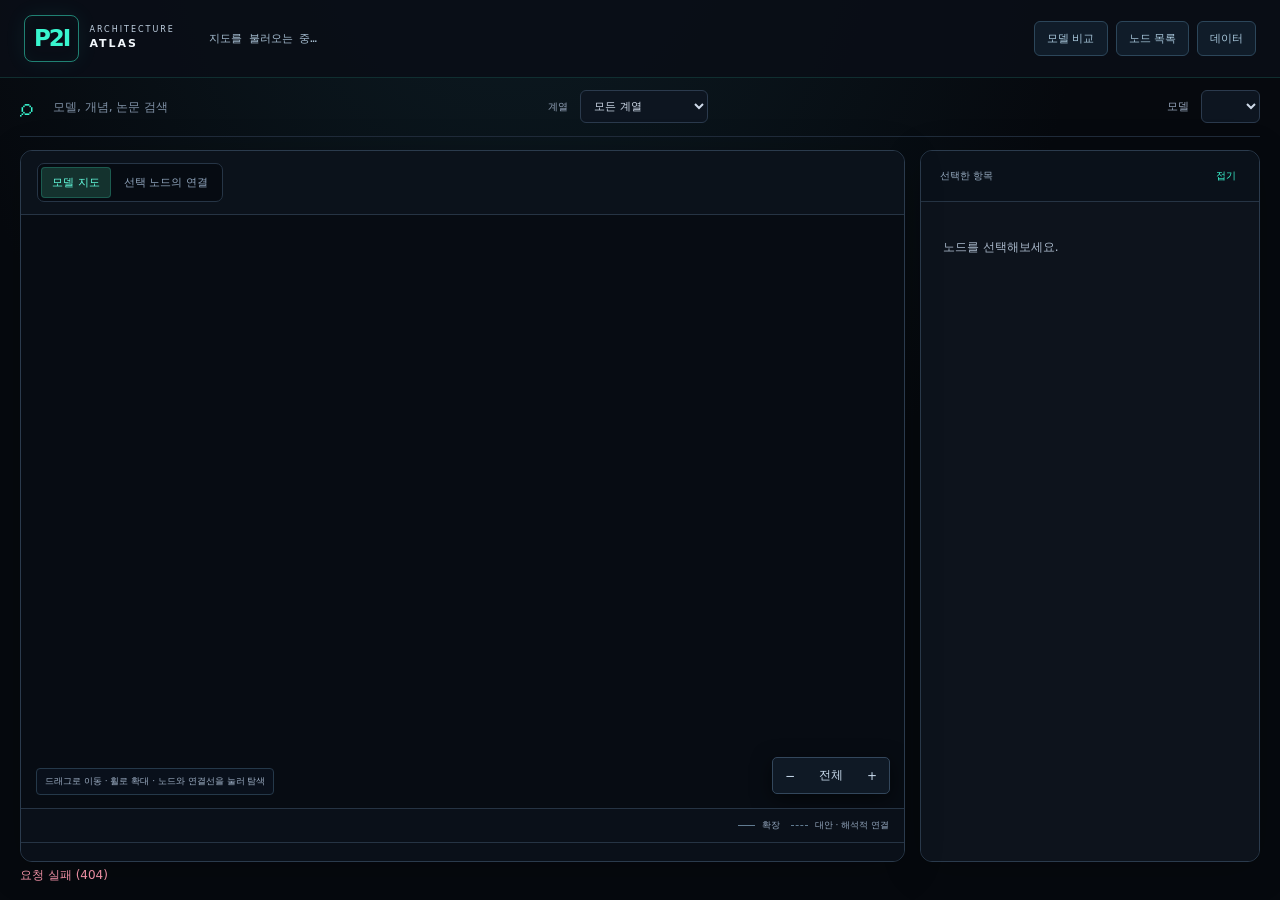
==== commit ad906081: "[skip ci] Restore embedded P2I model explorer in the map" ====
--- a/src/p2i_kg/static/index.html
+++ b/src/p2i_kg/static/index.html
@@ -1,5 +1,5 @@
 <!doctype html>
-<html lang="ko"><head><meta charset="UTF-8"><meta name="viewport" content="width=device-width, initial-scale=1"><title>P2I Architecture Atlas</title><meta name="description" content="신경망 모델과 개념, 구조, 문헌을 연결한 인터랙티브 지도"><link rel="stylesheet" href="./style.css"><link rel="stylesheet" href="./map.css"></head>
+<html lang="ko"><head><meta charset="UTF-8"><meta name="viewport" content="width=device-width, initial-scale=1"><title>P2I Architecture Atlas</title><meta name="description" content="신경망 모델과 개념, 구조, 문헌을 연결한 인터랙티브 지도"><link rel="stylesheet" href="./style.css"><link rel="stylesheet" href="./map.css"><link rel="stylesheet" href="./neon.css?v=neon-v1"></head>
 <body>
 <header><a class="brand" href="./"><span class="logo">P2I</span><span>ARCHITECTURE<br><b>ATLAS</b></span></a><div class="header-stats" id="stats">지도를 불러오는 중…</div><nav aria-label="지도 도구"><button class="secondary" data-panel="compare-panel">모델 비교</button><button class="secondary" data-panel="library-panel">노드 목록</button><button class="secondary" data-panel="data-panel">데이터</button></nav></header>
 <main>
@@ -11,4 +11,5 @@
 <dialog id="compare-panel" class="atlas-panel"><div class="panel-heading"><h2>모델 비교</h2><button data-close aria-label="모델 비교 닫기">×</button></div><section class="compare-card"><div class="compare-controls"><select id="compare-left" aria-label="비교할 첫 번째 모델"></select><span>↔</span><select id="compare-right" aria-label="비교할 두 번째 모델"></select><button class="primary" id="compare">비교하기</button></div><div id="comparison" aria-live="polite"></div></section></dialog>
 <dialog id="library-panel" class="atlas-panel"><div class="panel-heading"><h2>노드 목록</h2><button data-close aria-label="노드 목록 닫기">×</button></div><section class="library"><div class="section-heading"><select id="library-kind" aria-label="라이브러리 유형"><option value="model">모델</option><option value="concept">개념</option><option value="component">구성 요소</option><option value="objective">학습 목적</option><option value="task">과제</option><option value="paper">논문</option></select></div><div id="concepts" class="concept-grid"></div></section></dialog>
 <dialog id="data-panel" class="atlas-panel"><div class="panel-heading"><h2>지도 데이터</h2><button data-close aria-label="지도 데이터 닫기">×</button></div><div class="data-links"><a href="/api/kg/export?format=turtle" download>OWL / RDF ↓</a><a href="/api/kg/export?format=jsonld" download>JSON-LD 내보내기 ↗</a><a href="/api/kg/export" download>그래프 데이터 ↓</a><a href="/api/kg/ontology" download>관계 스키마 ↓</a><a href="/api/kg/shapes" download>SHACL Shapes ↓</a></div><section class="extend-card"><h2>지식 연결 이어가기</h2><p>새 노드와 관계가 담긴 JSON 파일을 추가하세요.</p><label class="secondary">온톨로지 조각 추가<input id="patch-file" type="file" accept="application/json,.json"></label><p id="patch-status" aria-live="polite"></p></section><p class="snapshot-note"></p><a class="source-link" href="https://github.com/PtwoI/p2i-kg" target="_blank" rel="noopener noreferrer">소스 코드 ↗</a></dialog>
-<script type="module" src="./app.js"></script></body></html>
+<dialog id="p2i-panel" class="p2i-panel"><div class="p2i-heading"><div><span class="eyebrow">P2I / MODEL EXPLORER</span><h2 id="p2i-title">모델 구조</h2></div><div class="p2i-window-actions"><a id="p2i-tab" class="secondary" target="_blank" rel="noopener">새 탭 ↗</a><button class="secondary" data-close aria-label="P2I 탐색기 닫기">닫기 ×</button></div></div><p id="p2i-scope"></p><iframe id="p2i-frame" title="P2I 모델 탐색기"></iframe></dialog>
+<script type="module" src="./app.js?v=neon-v1"></script></body></html>
--- a/src/p2i_kg/static/map.css
+++ b/src/p2i_kg/static/map.css
@@ -0,0 +1 @@
+[hidden]{display:none!important}:root{--node-accent:#167568}html,body{height:100%;overflow:hidden}body{display:flex;flex-direction:column}header{max-width:none;width:100%;padding:15px 24px;gap:20px;flex:none;background:#fffefa}.header-stats{font-size:11px;color:var(--muted);margin-left:14px;margin-right:auto}header nav{gap:8px}header nav .secondary{padding:9px 12px;font-size:11px;margin:0}.brand{font-size:8px;gap:10px}.brand b{font-size:11px}.logo{font-size:23px;padding:5px 9px}main{max-width:none;width:100%;padding:0 20px 16px;display:flex;flex-direction:column;min-height:0;flex:1;position:relative}.toolbar{padding:8px 0;margin:0;border-top:0;gap:18px;min-height:59px;flex:none}.toolbar .search{max-width:510px}.toolbar input{font-size:12px}.toolbar>label{font-size:10px;color:var(--muted)}.toolbar select{padding:8px 28px 8px 9px;font-size:11px}.jump-label{margin-left:auto}.search-results{position:absolute;top:60px;left:20px;z-index:30;background:var(--paper);box-shadow:0 12px 30px #20313520;border-radius:8px;max-height:400px;overflow:auto;max-width:500px;margin:0;gap:0}.search-results:empty{display:none}.search-results button{display:block;width:100%;text-align:left;border:0;border-bottom:1px solid var(--line);border-radius:0;padding:13px 17px}.workspace{flex:1;min-height:0;grid-template-columns:minmax(0,1fr) 340px;gap:15px;align-items:stretch;margin-top:13px}.map-card{display:flex;flex-direction:column;min-width:0;min-height:0;position:relative}.map-topbar{display:flex;align-items:center;justify-content:space-between;padding:12px 16px;gap:10px;border-bottom:1px solid var(--line);flex:none;min-height:57px}.map-modes{display:flex;background:#edf1e8;border:1px solid #e1e7db;border-radius:7px;padding:3px;gap:2px;white-space:nowrap}.map-modes button{background:none;border:0;border-radius:4px;padding:8px 11px;color:var(--muted);font-size:11px}.map-modes button[aria-pressed=true]{background:var(--paper);box-shadow:0 1px 3px #20313515;color:var(--teal);font-weight:650}.focus-controls{font-size:9px;display:flex;gap:5px}.focus-controls select{font-size:10px;padding:7px 20px 7px 6px;margin-left:4px;max-width:150px}.map-viewport{flex:1;min-height:0;max-height:none;overflow:hidden;display:block;position:relative;background-color:#fcfcf7;background-size:20px 20px}#map{width:100%;height:100%;min-width:0;display:block;touch-action:none;cursor:grab;user-select:none}#map.dragging{cursor:grabbing}#map .model-node{--node-accent:#167568}#map .model-node rect{fill:#fffefa;stroke:#c5d3c7;stroke-width:1.3}#map .model-node .node-stripe{fill:var(--node-accent);stroke:none}#map .model-node.selected rect{fill:#eef6ed;stroke:var(--node-accent);stroke-width:2.8}#map .model-node.selected .node-stripe{fill:var(--node-accent)}#map .model-node.related rect{stroke:var(--node-accent);stroke-width:2}#map .model-node .node-label{font-size:16px;font-weight:650}#map .model-node .node-index{font-size:10px;letter-spacing:.6px;fill:var(--node-accent)}#map .model-node .node-year{font-size:10px}#map .kind-concept rect{fill:#f0f6e7}#map .kind-component rect{fill:#edf3fa}#map .kind-paper rect{fill:#fbf2e5}#map .kind-objective rect{fill:#f6edf7}#map .kind-task rect{fill:#f8eeee}#map .map-edge{stroke:#b1c3b4;stroke-width:1.6;cursor:pointer;pointer-events:stroke}#map .map-edge.active{stroke:var(--teal);stroke-width:2.8}#map .edge-hit{fill:none;stroke:transparent;stroke-width:18;pointer-events:stroke;cursor:pointer}#map .map-edge.dotted{stroke-dasharray:5 5}#map .model-node.dimmed{opacity:.55}#map .map-edge.faded{opacity:.36}.map-legend{display:flex;justify-content:space-between;gap:10px;flex-wrap:wrap;align-items:center;padding:10px 15px;border-top:1px solid var(--line);font-size:9px;color:var(--muted);flex:none}.map-legend #family-legend{display:flex;flex-wrap:wrap;gap:12px}.map-legend i{display:inline-block;width:6px;height:6px;border-radius:50%;background:var(--node-accent);margin-right:4px}.map-legend .legend-line{width:17px;height:0;border-top:1.5px solid #9eb5a5;border-radius:0;background:none;margin-left:8px;vertical-align:middle}.map-legend .dotted{border-top-style:dashed}.map-footer{font-size:9px;padding:9px 15px;border-top:1px solid var(--line);flex:none}.canvas-hint{position:absolute;bottom:13px;left:15px;font-size:9px;color:#738679;pointer-events:none;background:#fcfcf7d9;padding:6px 8px;border-radius:4px}.zoom{position:absolute;right:14px;bottom:14px;background:var(--paper);box-shadow:0 3px 10px #20313510}.zoom button{font-size:12px;padding:9px 12px}.inspector{display:flex;flex-direction:column;min-height:0;overflow:hidden;border:1px solid var(--line);border-radius:12px;background:var(--paper)}.inspector-heading{display:flex;justify-content:space-between;align-items:center;padding:13px 19px;border-bottom:1px solid var(--line);font-size:10px;color:var(--muted);min-height:51px}.inspector-heading button{font-size:10px;color:var(--teal);border:0;background:none;padding:4px}.detail-card{border:0;border-radius:0;max-height:none;flex:1;overflow:auto;padding:22px}.detail-card>h2{font-size:25px;line-height:1.4;margin:12px 0}.detail-card p{font-size:12px;line-height:1.9}.detail-card h3{font-size:12px;margin-top:23px}.detail-card .chip{font-size:10px;padding:7px 9px}.detail-card .detail-type{font-size:9px}.detail-card .relation-item button{font-size:11px;line-height:1.7}.detail-card .relation-item small{font-size:10px;line-height:1.85}.detail-card .reference{font-size:11px;line-height:1.8}.detail-card .reference small{font-size:9px;line-height:1.7}.detail-card .runtime-actions>*{font-size:10px}.detail-card .binding code{font-size:10px}.detail-card .binding small{font-size:9px}.detail-graph-actions{display:flex;gap:7px;flex-wrap:wrap;margin:20px 0}.detail-graph-actions button{font-size:10px}.module-tree{max-height:330px;overflow:auto;margin-top:12px;border-top:1px solid var(--line)}.module-tree details{padding:8px 0 8px calc(var(--depth)*8px);border-bottom:1px solid #edf0e8}.module-tree summary{font-size:10px;cursor:pointer;overflow-wrap:anywhere;line-height:1.8}.module-tree pre{font-size:10px;white-space:pre-wrap}.module-tree code{font-size:9px;color:var(--muted)}.edge-direction{font-size:12px!important;color:var(--teal)}.atlas-panel{width:min(920px,calc(100vw - 40px));max-height:83dvh;padding:0;border:1px solid var(--line);border-radius:14px;background:var(--paper);color:var(--ink);box-shadow:0 24px 90px #20313530}.atlas-panel::backdrop{background:#20313545;backdrop-filter:blur(3px)}.panel-heading{display:flex;justify-content:space-between;align-items:center;padding:20px 24px;border-bottom:1px solid var(--line);position:sticky;top:0;background:var(--paper);z-index:1}.panel-heading button{font-size:25px;border:0;background:none;color:var(--muted)}.atlas-panel .compare-card{border:0;border-radius:0}.atlas-panel .library{padding:0 24px 24px;margin:0}.atlas-panel .concept-grid{grid-template-columns:repeat(3,minmax(0,1fr))}.atlas-panel .concept-tile p{font-size:11px}.atlas-panel .extend-card{margin:20px 24px}.data-links{display:flex;flex-wrap:wrap;gap:20px;padding:25px;font-size:12px;color:var(--teal)}.snapshot-note,.source-link{font-size:11px;color:var(--muted);line-height:1.8;margin:20px 25px;display:block}#global-error{margin:5px 0 0;flex:none}#global-error:empty{display:none}.inspector.collapsed .detail-card{display:none}.workspace.detail-collapsed{grid-template-columns:minmax(0,1fr) 110px}.inspector.collapsed .inspector-heading{flex-wrap:wrap;padding:16px;gap:10px}@media(max-width:1100px){.workspace{grid-template-columns:minmax(0,1fr) 300px}.focus-controls{gap:3px}.focus-controls label{font-size:0}.map-topbar{padding:10px}.map-modes button{font-size:10px;padding:8px}.detail-card{padding:18px}.map-legend>span{display:none}.header-stats{font-size:10px}}@media(max-width:700px){header{padding:11px 14px;gap:10px}.brand>span:last-child{display:none}.logo{font-size:21px}.header-stats{display:none}header nav{max-width:none;gap:5px;margin-left:auto;flex-wrap:nowrap}header nav .secondary{font-size:10px;padding:8px 9px}main{padding:0 10px 10px}.toolbar{gap:8px;min-height:50px;flex-wrap:nowrap}.toolbar .search{flex-basis:auto;min-width:0}.toolbar input{font-size:11px;padding:8px 4px}.toolbar .search>span{font-size:19px}.filter-label{font-size:0!important}.toolbar select{padding:7px 18px 7px 5px;font-size:10px;margin-left:0;max-width:100px}.jump-label{display:none}.search-results{top:50px;left:10px;right:10px;max-width:none;max-height:300px}.workspace{display:flex;flex-direction:column;gap:9px;margin-top:9px}.map-card{flex:1;min-height:200px}.map-topbar{padding:8px;min-height:46px;flex-wrap:wrap;gap:5px}.map-modes button{padding:7px 8px;font-size:10px}.focus-controls{margin-left:auto}.focus-controls select{padding:6px 16px 6px 4px;max-width:105px;font-size:9px}.map-legend{padding:8px 10px;font-size:8px;gap:5px}.map-legend #family-legend{gap:7px}.map-footer{font-size:8px;padding:7px 10px;flex-wrap:nowrap}.map-footer #revision{display:none}.canvas-hint{font-size:8px;bottom:10px;left:8px;max-width:170px;line-height:1.6;padding:4px}.zoom{right:9px;bottom:10px}.zoom button{padding:8px 9px;font-size:10px}.inspector{height:38%;max-height:330px;flex:none;border-radius:10px}.inspector-heading{padding:9px 14px;min-height:34px;font-size:9px}.detail-card{padding:15px 18px}.detail-card>h2{font-size:21px;margin:8px 0}.detail-card p{font-size:11px}.detail-card h3{margin-top:17px}.detail-graph-actions{margin:15px 0}.workspace.detail-collapsed{display:flex}.inspector.collapsed{height:35px}.inspector.collapsed .inspector-heading{flex-wrap:nowrap;padding:8px 14px}.atlas-panel{width:calc(100vw - 20px);max-height:88dvh}.panel-heading{padding:16px}.atlas-panel .concept-grid{grid-template-columns:1fr}.atlas-panel .library{padding:0 16px 16px}.atlas-panel .compare-controls{padding:15px}.atlas-panel .compare-controls select{max-width:100%;min-width:0}.atlas-panel .compare-columns{padding:15px}.data-links{padding:20px;gap:17px;font-size:11px}}
--- a/src/p2i_kg/static/neon.css
+++ b/src/p2i_kg/static/neon.css
@@ -0,0 +1,9 @@
+/* P2I Atlas — black canvas, electric accents, quiet readable surfaces. */
+:root{color-scheme:dark;--ink:#e3ebf5;--muted:#94a3b9;--line:#263444;--paper:#0d131c;--teal:#39f6cf;--node-accent:#39f6cf;background:#06090e;color:var(--ink)}
+body{background:radial-gradient(ellipse at 40% -25%,#14313c80,transparent 55%),#06090e}header{background:#090e16e8;border-bottom:1px solid #39f6cf24}header .brand{color:#c2d2e3}.brand b{color:#f2f7fc}.logo{color:#39f6cf;border-color:#39f6cf80;box-shadow:0 0 22px #39f6cf12,inset 0 0 15px #39f6cf08}.header-stats{font-family:ui-monospace,monospace;color:#a6bdd0}
+button,select{color:var(--ink)}button:focus-visible,a:focus-visible,select:focus-visible,input:focus-visible{outline:2px solid #c6ff6b;outline-offset:3px}input::placeholder{color:#7f90a5}input{color:#dce8f5}.search span{color:#39f6cf}.toolbar{border-color:#202c3b}select{background:#0d1520;border-color:#2b3a4d;color:#cfdae9}.map-card,.inspector,.atlas-panel,.compare-card{background:#0d131c;border-color:#2b3b4d;box-shadow:0 8px 40px #0003}.map-card{border-radius:12px}.map-topbar{background:#0b121b}.map-modes{background:#060b12;border-color:#263546}.map-modes button{color:#92a7bf}.map-modes button[aria-pressed=true]{background:#14322e;color:#65ffe0;box-shadow:inset 0 0 0 1px #39f6cf35}.map-viewport{background-color:#070c13;background-image:radial-gradient(#54758a45 .7px,transparent .7px);background-size:24px 24px}.map-legend,.map-footer{background:#0a1019;color:#94a7be}.map-caption{fill:#889eb8}.map-legend .legend-line{border-color:#617b91}.canvas-hint{color:#9eafc4;background:#0a111cdd;border:1px solid #25394a}.zoom{background:#0f1925;border-color:#33475c;box-shadow:0 5px 20px #0008}.zoom button{color:#c9dbed}.zoom button:hover{background:#20343b;color:#66ffdf}
+#map .model-node rect{fill:#101b28;stroke:#34485d}#map .model-node .node-stripe{fill:var(--node-accent);stroke:none}#map .model-node .node-label{fill:#e7f0fa;font-weight:600}#map .model-node .node-year{fill:#95a8bf}#map .model-node .node-index{fill:var(--node-accent)}#map .model-node.selected rect{fill:#142d32;stroke:var(--node-accent);stroke-width:2;filter:drop-shadow(0 0 7px #39f6cf35)}#map .model-node.selected .node-stripe{fill:var(--node-accent);filter:none}#map .model-node.related rect{fill:#14212e;stroke:var(--node-accent);stroke-width:1.2}#map .model-node:hover rect{stroke:var(--node-accent);fill:#192c3b;filter:drop-shadow(0 0 5px #39f6cf24)}#map .model-node:hover .node-stripe{fill:var(--node-accent)}#map .map-edge{stroke:#5f7b96;stroke-width:1.5}#map .map-edge.active{stroke:#42edce;stroke-width:2}#map .map-edge.faded{opacity:.52}#map #arrow path{stroke:#72a4b1}#map .kind-concept rect{fill:#13251e}#map .kind-component rect{fill:#122333}#map .kind-paper rect{fill:#282117}#map .kind-objective rect{fill:#261b32}#map .kind-task rect{fill:#2d1b25}
+.detail-card p,.concept-tile p,.relation-item small,.reference small,.compare-note{color:#a9b8ca}.detail-year{color:#8397b0}.detail-type,.eyebrow,.edge-direction{color:#59f7d6}.detail-card h2,.detail-card h3{color:#edf3fc}.inspector-heading{background:#0a111a;color:#95a9be}.primary{background:#baff70;color:#102310;border:1px solid #caff8c;box-shadow:0 0 18px #baff7011;font-weight:650}.primary:hover{background:#d2ffa5;color:#122410}.secondary{color:#a9c8dc;background:#101c29;border-color:#2c465a}.secondary:hover{background:#193142;color:#e2faff;border-color:#4d8d96}.chip{background:#122335;color:#a6d4ed;border-color:#29465d}.chip:hover{background:#1e3849;color:#6cffe1;border-color:#398f85}.relation-item button{color:#81d9ce}.reference{color:#e1eaf5;border-color:#26394c}.reference:hover{color:#69ffdf;background:#15262d}.detail-graph-actions{margin:18px 0}.detail-card .p2i-entry{margin:20px -4px 8px;padding:17px 15px;background:linear-gradient(135deg,#152626,#101a29);border:1px solid #3af1cf45;border-radius:10px}.detail-card .p2i-entry h3{margin:9px 0;font-size:16px}.p2i-entry .eyebrow{font:9px ui-monospace,monospace;letter-spacing:1.8px}.p2i-entry p{font-size:11px}.p2i-open{width:100%;display:flex;justify-content:space-between;align-items:center;margin:12px 0 9px;padding:12px 13px!important;font-size:12px!important}.p2i-open span{font-size:18px}.p2i-entry>#inspect-model{width:100%;margin-bottom:5px;font-size:10px}.binding{background:#0b1724;border-color:#244353}.binding code{color:#8ae2d5}.binding small{color:#96acc1}.module-tree details{border-color:#253649}.module-tree pre{color:#bad0e2}.search-results{border:1px solid #31485c;box-shadow:0 16px 40px #0008}.search-results button{background:#0d1824;color:#d8e9f7}.search-results button:hover{background:#1e3443}.atlas-panel::backdrop,.p2i-panel::backdrop{background:#02060dd9;backdrop-filter:blur(7px)}.panel-heading{background:#0d1520}.concept-tile{background:#101b29;border-color:#2c4155;color:#e2eaf5}.concept-tile:hover{background:#19303a;border-color:#39f6cf80}.facet-row,.compare-columns{border-color:#283e51}.compare-card{background:#0d1520}.compare-note{background:#0a121c}.muted,.snapshot-note,.source-link{color:#98adc3}.error,#global-error{color:#ff9ab0}::-webkit-scrollbar{width:7px;height:7px}::-webkit-scrollbar-thumb{background:#34485e;border-radius:9px}::-webkit-scrollbar-track{background:#0a111a}
+.p2i-panel{width:calc(100vw - 38px);max-width:1800px;height:calc(100dvh - 38px);max-height:none;padding:0;border:1px solid #39f6cf65;border-radius:12px;background:#080e17;color:#edf5ff;overflow:hidden}.p2i-panel[open]{display:flex;flex-direction:column}.p2i-heading{display:flex;justify-content:space-between;align-items:center;gap:12px;padding:13px 20px;border-bottom:1px solid #25404b;flex:none;background:linear-gradient(90deg,#102126,#0b1220)}.p2i-heading .eyebrow{font:9px ui-monospace,monospace;display:block;margin-bottom:5px}.p2i-heading h2{font-size:19px}.p2i-window-actions{display:flex;gap:10px;white-space:nowrap;align-items:center}.p2i-window-actions>*{font-size:11px;padding:8px 12px}.p2i-panel>p{font-size:10px;line-height:1.7;color:#a0b5ca;margin:0;padding:9px 20px;background:#0c1723;flex:none;border-bottom:1px solid #25394c}.p2i-panel iframe{width:100%;min-height:0;flex:1;border:0;background:#080e17}
+@media(max-width:700px){.p2i-panel{width:100vw;height:100dvh;border-radius:0;max-width:none;margin:0;border:0}.p2i-heading{padding:10px 12px}.p2i-heading h2{font-size:16px}.p2i-window-actions{gap:5px}.p2i-window-actions>*{padding:7px;font-size:10px}.p2i-panel>p{padding:8px 12px;font-size:9px;max-height:66px;overflow:auto}.detail-card .p2i-entry{margin:14px 0 5px}.detail-card>h2{display:inline-block;margin-right:12px}.detail-year{display:inline;font:18px ui-monospace,monospace}}
+@media(prefers-reduced-motion:reduce){*,*::before,*::after{animation:none!important;transition:none!important}}
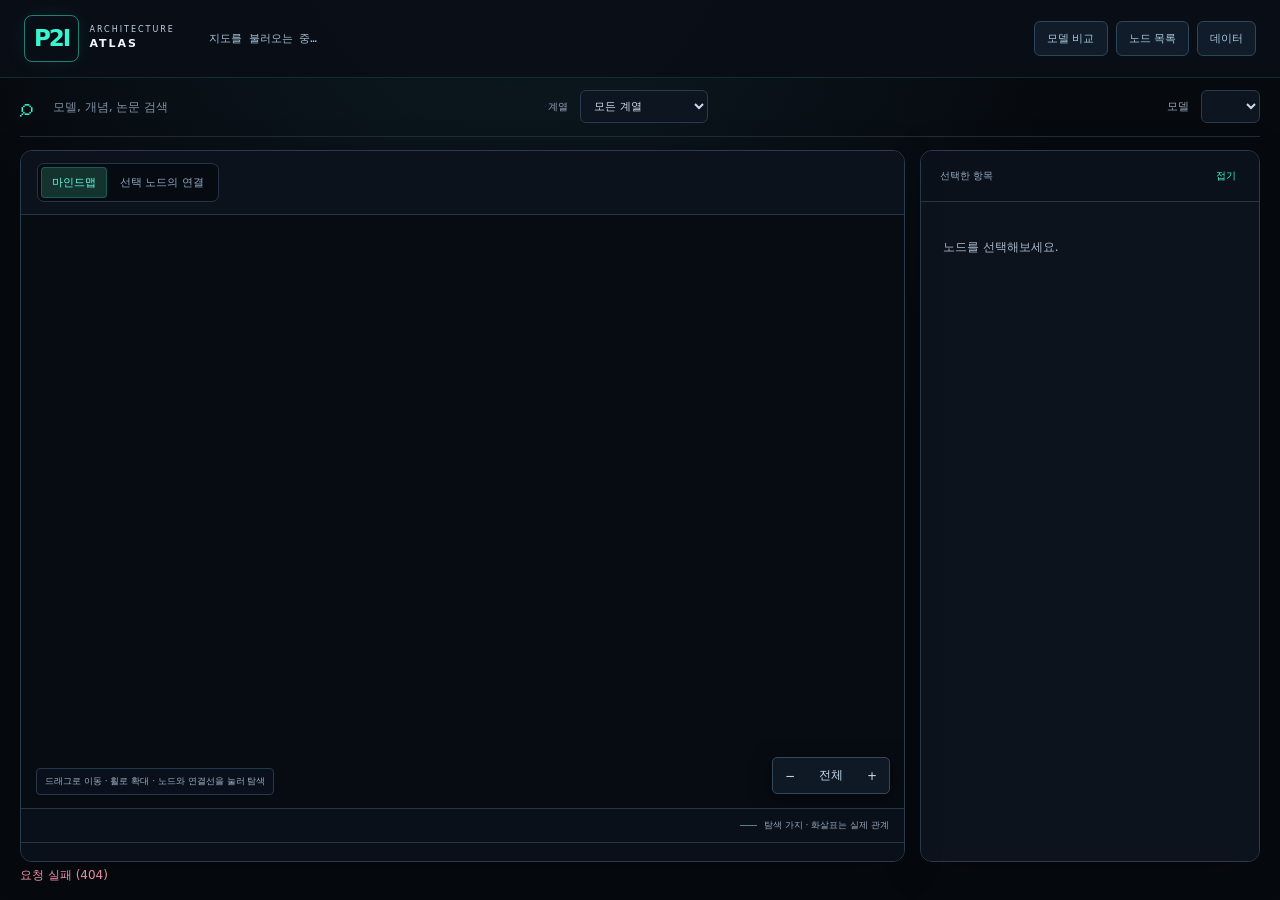
==== commit ac71c8cc: "Preserve map layout in published viewer" ====
--- a/src/p2i_kg/static/index.html
+++ b/src/p2i_kg/static/index.html
@@ -1,11 +1,11 @@
 <!doctype html>
-<html lang="ko"><head><meta charset="UTF-8"><meta name="viewport" content="width=device-width, initial-scale=1"><title>P2I Architecture Atlas</title><meta name="description" content="신경망 모델과 개념, 구조, 문헌을 연결한 인터랙티브 지도"><link rel="stylesheet" href="./style.css"><link rel="stylesheet" href="./map.css"><link rel="stylesheet" href="./neon.css?v=neon-v1"></head>
+<html lang="ko"><head><meta charset="UTF-8"><meta name="viewport" content="width=device-width, initial-scale=1"><title>P2I Architecture Atlas</title><meta name="description" content="신경망 모델과 개념, 구조, 문헌을 연결한 인터랙티브 지도"><link rel="stylesheet" href="./style.css"><link rel="stylesheet" href="./map.css"><link rel="stylesheet" href="./neon.css?v=neon-v1"><link rel="stylesheet" href="./layout.css?v=neon-v1"></head>
 <body>
 <header><a class="brand" href="./"><span class="logo">P2I</span><span>ARCHITECTURE<br><b>ATLAS</b></span></a><div class="header-stats" id="stats">지도를 불러오는 중…</div><nav aria-label="지도 도구"><button class="secondary" data-panel="compare-panel">모델 비교</button><button class="secondary" data-panel="library-panel">노드 목록</button><button class="secondary" data-panel="data-panel">데이터</button></nav></header>
 <main>
 <div class="toolbar" aria-label="탐색 도구"><label class="search"><span>⌕</span><input id="search" type="search" aria-label="모델·개념·논문 검색" placeholder="모델, 개념, 논문 검색"></label><label class="filter-label">계열 <select id="family" aria-label="모델 계열"><option value="all">모든 계열</option><option value="feedforward">Feedforward</option><option value="vision">Vision</option><option value="sequence">Sequence</option><option value="attention">Attention</option><option value="generative">Generative</option><option value="graph">Graph</option><option value="multimodal">Multimodal</option></select></label><label class="jump-label">모델 <select id="model-select" aria-label="모델 바로가기"></select></label></div>
 <div id="search-results" class="search-results" aria-live="polite"></div>
-<div class="workspace"><section class="map-card"><div class="map-topbar"><div class="map-modes" role="group" aria-label="지도 범위"><button id="overview" aria-pressed="true">모델 지도</button><button id="neighborhood" aria-pressed="false">선택 노드의 연결</button></div><div class="focus-controls" hidden><label>깊이 <select id="hops" aria-label="탐색 깊이"><option value="1">1단계</option><option value="2">2단계</option></select></label><label>관계 <select id="relation" aria-label="관계 필터"><option value="">모든 관계</option><option value="has_component,uses,subconcept_of">구조와 개념</option><option value="trained_with,applied_to">학습 목적과 과제</option><option value="extends,alternative_to">모델 간 변화</option><option value="documented_in">문헌</option></select></label></div></div><div class="map-viewport"><svg id="map" viewBox="0 0 1400 720" role="group" tabindex="0" aria-label="신경망 아키텍처 지식그래프"></svg><div class="canvas-hint" id="canvas-hint">드래그로 이동 · 휠로 확대 · 노드와 연결선을 눌러 탐색</div><div class="zoom"><button id="zoom-out" aria-label="지도 축소">−</button><button id="zoom-reset" aria-label="지도 전체 보기">전체</button><button id="zoom-in" aria-label="지도 확대">+</button></div></div><div class="map-legend"><div id="family-legend"></div><span><i class="legend-line"></i> 확장 <i class="legend-line dotted"></i> 대안 · 해석적 연결</span></div><div class="map-footer"><span id="map-message"></span><span id="revision"></span></div></section><aside class="inspector"><div class="inspector-heading"><span>선택한 항목</span><button id="collapse-detail" aria-expanded="true" aria-label="상세 패널 접기">접기</button></div><div id="detail" class="detail-card" aria-live="polite"><p>노드를 선택해보세요.</p></div></aside></div>
+<div class="workspace"><section class="map-card"><div class="map-topbar"><div class="map-modes" role="group" aria-label="지도 범위"><button id="overview" aria-pressed="true">마인드맵</button><button id="neighborhood" aria-pressed="false">선택 노드의 연결</button></div><div class="focus-controls" hidden><label>깊이 <select id="hops" aria-label="탐색 깊이"><option value="1">1단계</option><option value="2">2단계</option></select></label><label>관계 <select id="relation" aria-label="관계 필터"><option value="">모든 관계</option><option value="has_component,uses,subconcept_of">구조와 개념</option><option value="trained_with,applied_to">학습 목적과 과제</option><option value="extends,alternative_to">모델 간 변화</option><option value="documented_in">문헌</option></select></label></div></div><div class="map-viewport"><svg id="map" viewBox="0 0 1400 720" role="group" tabindex="0" aria-label="신경망 아키텍처 지식그래프"></svg><div class="canvas-hint" id="canvas-hint">드래그로 이동 · 휠로 확대 · 노드와 연결선을 눌러 탐색</div><div class="zoom"><button id="zoom-out" aria-label="지도 축소">−</button><button id="zoom-reset" aria-label="지도 전체 보기">전체</button><button id="zoom-in" aria-label="지도 확대">+</button></div></div><div class="map-legend"><div id="family-legend"></div><span><i class="legend-line"></i> 탐색 가지 · 화살표는 실제 관계</span></div><div class="map-footer"><span id="map-message"></span><span id="revision"></span></div></section><aside class="inspector"><div class="inspector-heading"><span>선택한 항목</span><button id="collapse-detail" aria-expanded="true" aria-label="상세 패널 접기">접기</button></div><div id="detail" class="detail-card" aria-live="polite"><p>노드를 선택해보세요.</p></div></aside></div>
 <p id="global-error" role="alert"></p>
 </main>
 <dialog id="compare-panel" class="atlas-panel"><div class="panel-heading"><h2>모델 비교</h2><button data-close aria-label="모델 비교 닫기">×</button></div><section class="compare-card"><div class="compare-controls"><select id="compare-left" aria-label="비교할 첫 번째 모델"></select><span>↔</span><select id="compare-right" aria-label="비교할 두 번째 모델"></select><button class="primary" id="compare">비교하기</button></div><div id="comparison" aria-live="polite"></div></section></dialog>
--- a/src/p2i_kg/static/layout.css
+++ b/src/p2i_kg/static/layout.css
@@ -0,0 +1,23 @@
+.mindmap-branch{fill:none;stroke:var(--branch-color);stroke-width:2;opacity:.42;pointer-events:none}
+#map .family-node,#map .mindmap-root{cursor:pointer}
+#map .family-node rect{fill:#101e2a;stroke:var(--node-accent);stroke-opacity:.65;stroke-width:1.4}
+#map .family-node text{fill:var(--node-accent);font-size:15px;font-weight:650}
+#map .family-node .family-count{font-size:9px;font-weight:400;fill:#8ea3bb}
+#map .family-node:hover rect,#map .family-node:focus-visible rect{fill:#1a3040;stroke-width:2}
+#map .mindmap-root rect{fill:#112a2b;stroke:#58e9cf;stroke-width:1.6}
+#map .root-eyebrow{fill:#5cddc9;font-size:9px;letter-spacing:1.3px}
+#map .root-label{fill:#edf9f6;font-size:19px;font-weight:650}
+#map .root-count{fill:#97b4b4;font-size:10px}
+#map .model-node .node-label{font-size:13px}
+#map .model-node .node-index{font-size:9px;letter-spacing:.25px}
+#map .direction-guide text{fill:#8ca5bb;font-size:12px;font-weight:600;letter-spacing:1px}
+#map .direction-guide path{stroke:#2a4358;stroke-width:1}
+#map .direction-guide.incoming text{fill:#acbfff}
+#map .direction-guide.outgoing text{fill:#74ddc8}
+#map .edge-label{fill:#d4e9ed;stroke:#070c13;stroke-width:5px;paint-order:stroke;font-size:10px;opacity:0;pointer-events:none}
+#map .relation-edge:hover .edge-label,#map .relation-edge:focus-visible .edge-label{opacity:1}
+#map .relation-edge:hover .map-edge,#map .relation-edge:focus-visible .map-edge{stroke:#d2ffee;stroke-width:2.5;opacity:1}
+#map .model-node:focus-visible rect,#map .mindmap-root:focus-visible rect{stroke:#c6ff6b;stroke-width:3}
+#map .bidirectional-dot{fill:#d1a8ff}
+#map .mindmap-branch{stroke-linecap:round}
+.map-legend #family-legend{gap:8px 12px}
